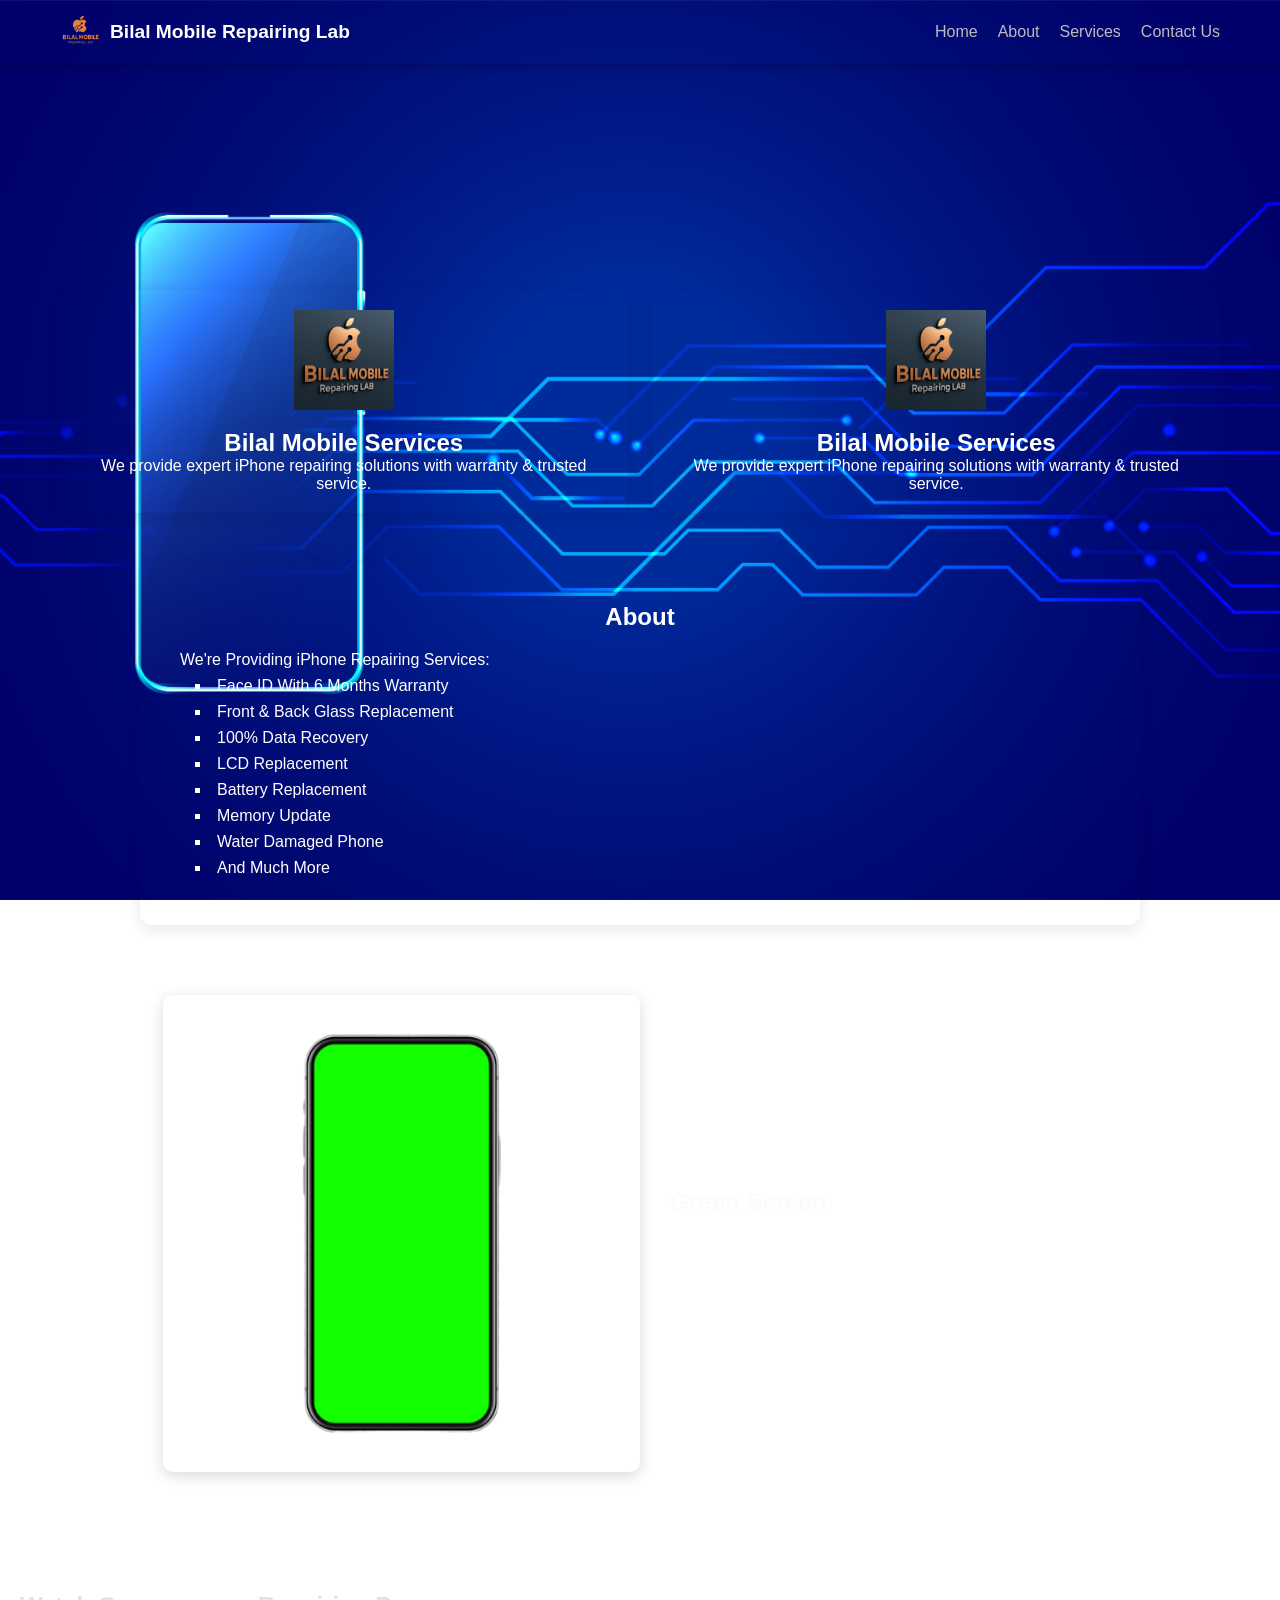
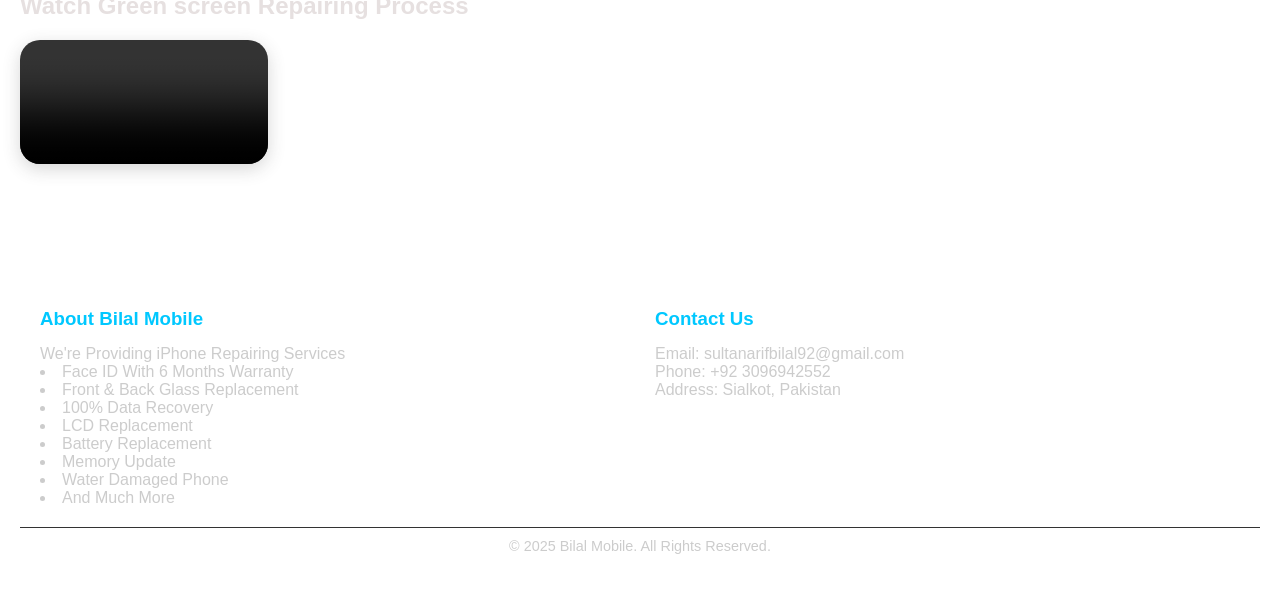
==== index.html @ b91131fd "Update index.html" ====
<!DOCTYPE html>
<html lang="en">
<head>
  <meta charset="UTF-8">
  <meta name="viewport" content="width=device-width, initial-scale=1.0">
  <title>Bilal Mobile Repiring Lab</title>
  <link rel="stylesheet" href="style.css"> 
  <style>
  </style>
</head>
<body>
<!-- Professional Header -->
<nav class="navbar">
  <div class="container">
    <div class="logo">
      <img src="image2.png" alt="Bilal Mobile">
      <span>Bilal Mobile Repairing Lab</span>
    </div>
    <ul class="nav-links">
      <li><a href="index.html">Home</a></li>
      <li><a href="#about">About</a></li>
      <li><a href="#services">Services</a></li>
      <li><a href="contact.html">Contact Us</a></li>
    </ul>
    <!-- Mobile Menu Button -->
    <div class="menu-toggle" id="menu-toggle">&#9776;</div>
  </div>
</nav>

<header class="reveal">
  <div class="header-container">
    <div class="logo">
      <h1></h1>
    </div>
  </div>
</header>
<!-- Box Section -->
<div class="image-box-container reveal">
  <div class="image-box">
    <img src="image1.png" alt="Bilal Mobile Box">
    <h2>Bilal Mobile Services</h2>
    <p>We provide expert iPhone repairing solutions with warranty & trusted service.</p>
  </div>

  <div class="image-box">
    <img src="image1.png" alt="Bilal Mobile Box">
    <h2>Bilal Mobile Services</h2>
    <p>We provide expert iPhone repairing solutions with warranty & trusted service.</p>
  </div>
</div>

<section class="About reveal">
  <div class="about-text">
    <h2>About</h2>
    <p>We're Providing iPhone Repairing Services:</p>
    <div class="about-ul">
        <li>Face ID With 6 Months Warranty</li>
        <li>Front & Back Glass Replacement</li>
        <li>100% Data Recovery</li>
        <li>LCD Replacement</li>
        <li>Battery Replacement</li>
        <li>Memory Update</li>
        <li>Water Damaged Phone</li>
        <li>And Much More</li>
      </ul>
    </div>
  </div>
</section>

<section class="Green reveal">
  <img src="image2.jpg" alt="green screen">
  <div class="green-text">
    <h2>Green Screen</h2>
    <p>
      Hardware Issues:
      Problems with the display itself, including the <br>
      screen's connection to the phone's logic board,<br>
      can lead to a green screen. <br>
    </p>
  </div>
</section>

<section class="video-section reveal">
  <div class="video-container">
    <h2>Watch Green screen Repairing Process</h2>
    <video controls>
      <source src="video.mp4" type="video/mp4">
    </video>
  </div>
</section>

<footer class="reveal">
  <div class="footer-container">
    <div class="footer-about">
      <h3>About Bilal Mobile</h3>
      <p>We're Providing iPhone Repairing Services</p>
      
        <li>Face ID With 6 Months Warranty</li>
        <li>Front & Back Glass Replacement</li>
        <li>100% Data Recovery</li>
        <li>LCD Replacement</li>
        <li>Battery Replacement</li>
        <li>Memory Update</li>
        <li>Water Damaged Phone</li>
        <li>And Much More</li>
      </ul>
    </div>
    <div class="footer-contact">
      <h3>Contact Us</h3>
      <p>Email: sultanarifbilal92@gmail.com</p>
      <p>Phone: +92 3096942552</p>
      <p>Address: Sialkot, Pakistan</p>
    </div>
  </div>
  <div class="footer-bottom">
    <p>&copy; 2025 Bilal Mobile. All Rights Reserved.</p>
  </div>
</footer>

<!-- 👇 Script -->
<script>
  // Scroll reveal animation
  window.addEventListener("scroll", function() {
    let reveals = document.querySelectorAll(".reveal");
    for (let i = 0; i < reveals.length; i++) {
      let windowHeight = window.innerHeight;
      let revealTop = reveals[i].getBoundingClientRect().top;
      let revealPoint = 100; // kitna scroll pe visible ho

      if (revealTop < windowHeight - revealPoint) {
        reveals[i].classList.add("active");
      } else {
        reveals[i].classList.remove("active");
      }
    }
  });
</script>
<script>
  // Mobile Menu Toggle
  const menuToggle = document.getElementById("menu-toggle");
  const navLinks = document.querySelector(".nav-links");

  menuToggle.addEventListener("click", () => {
    navLinks.classList.toggle("active");
  });
</script>
<script src="script.js"></script>

</body>
</html>
---- style.css ----
/* General Reset */
* {
  margin: 0;
  padding: 0;
  box-sizing: border-box;
  font-family: "Poppins", Arial, sans-serif;
}

body {
  margin: 0;
  padding: 0;
  font-family: "Poppins", sans-serif;
  background: url("backgroung1.jpg") no-repeat center center fixed;
  background-size: cover;
  color: #fff;
}


/* Navbar */
.navbar {
  position: fixed;
  top: 0;
  left: 0;
  width: 100%;
  background: transparent;
  color: #e8e8e8;
  z-index: 1000;
  padding: 12px 0;
  box-shadow: 0 2px 8px rgba(0,0,0,0.25);
}

.navbar .container {
  max-width: 1200px;
  margin: auto;
  padding: 0 20px;
  display: flex;
  justify-content: space-between;
  align-items: center;
}

.logo {
  display: flex;
  align-items: center;
  gap: 10px;
}

.logo img {
  height: 40px;
}

.logo span {
  font-weight: 600;
  font-size: 1.2rem;
  color: #ffffff;
}

/* Nav Links */
.nav-links {
  list-style: none;
  display: flex;
  gap: 20px;
  color: #c9cacb;
}

.nav-links a {
  text-decoration: none;
  color: #bebbbb;
  font-size: 1rem;
  font-weight: 500;
  transition: 0.3s;
}

.nav-links a:hover {
  color: #d5dcdd;
}

/* Mobile Menu */
.menu-toggle {
  display: none;
  font-size: 1.8rem;
  cursor: pointer;
}

@media(max-width: 768px) {
  .nav-links {
    display: none;
    flex-direction: column;
    background: #111;
    position: absolute;
    top: 60px;
    right: 20px;
    width: 200px;
    padding: 15px;
    border-radius: 8px;
  }

  .nav-links.active {
    display: flex;
  }

  .menu-toggle {
    display: block;
  }
}

/* Header Section */
header {
  margin-top: 70px;
  background: transparent;
  color: white;
  text-align: center;
  padding: 80px 20px;
}

header h1 {
  font-size: 2.4rem;
  font-weight: bold;
  margin-bottom: 10px;
}

header p {
  font-size: 1.1rem;
  opacity: 0.9;
}

/* Box Section */
.image-box-container {
  max-width: 1200px;
  margin: 50px auto;
  display: grid;
  grid-template-columns: repeat(auto-fit, minmax(280px, 1fr));
  gap: 25px;
  padding: 0 20px;
}

.image-box {
  background:transparent;
  border-radius: 12px;
  box-shadow: 0 4px 15px rgba(0,0,0,0.1);
  padding: 20px;
  text-align: center;
  transition: 0.3s ease;
}

.image-box img {
  width: 100px;
  margin-bottom: 15px;
}

.image-box:hover {
  transform: translateY(-6px);
  box-shadow: 0 6px 18px rgba(0,0,0,0.15);
}

/* About Section */
.About {
  max-width: 1000px;
  margin: 50px auto;
  padding: 40px;
  background:transparent;
  border-radius: 12px;
  box-shadow: 0 4px 15px rgba(0,0,0,0.1);
}

.About h2 {
  text-align: center;
  margin-bottom: 20px;
  color: #ffffff;
}

.About li {
  margin: 8px 0;
  padding-left: 15px;
  list-style: square;
  font-size: 1rem;
}

/* Green Screen Section */
.Green {
  display: flex;
  align-items: center;
  justify-content: center;
  max-width: 1100px;
  margin: 50px auto;
  gap: 30px;
  padding: 20px;
}

.Green img {
  max-width: 45%;
  border-radius: 10px;
  box-shadow: 0 4px 15px rgba(0,0,0,0.15);
}

.green-text h2 {
  margin-bottom: 10px;
  color: #fbfbfb;
}

/* Video Section */
.video-section {
  background: transparent;
  padding: 50px 20px;
  text-align: inherit;
}

.video-section h2 {
  margin-bottom: 20px;
  color: #e6e0e0;
}

.video-container video {
  width: 20%;
  max-width: 400px;
  border-radius: 20px;
  box-shadow: 0 5px 18px rgba(57, 56, 56, 0.2);
}

/* Footer */
footer {
  background: transparent;
  color: #ccc;
  padding: 40px 20px;
  margin-top: 50px;
}

.footer-container {
  max-width: 1200px;
  margin: auto;
  display: grid;
  grid-template-columns: repeat(auto-fit, minmax(250px, 1fr));
  gap: 30px;
}

.footer-about h3,
.footer-contact h3 {
  color: #00c8ff;
  margin-bottom: 15px;
}

.footer-bottom {
  text-align: center;
  margin-top: 20px;
  font-size: 0.9rem;
  border-top: 1px solid #333;
  padding-top: 10px;
}

/* Scroll Reveal */
.reveal {
  opacity: 0;
  transform: translateY(40px);
  transition: all 0.8s ease;
}

.reveal.active {
  opacity: 1;
  transform: translateY(0);
}
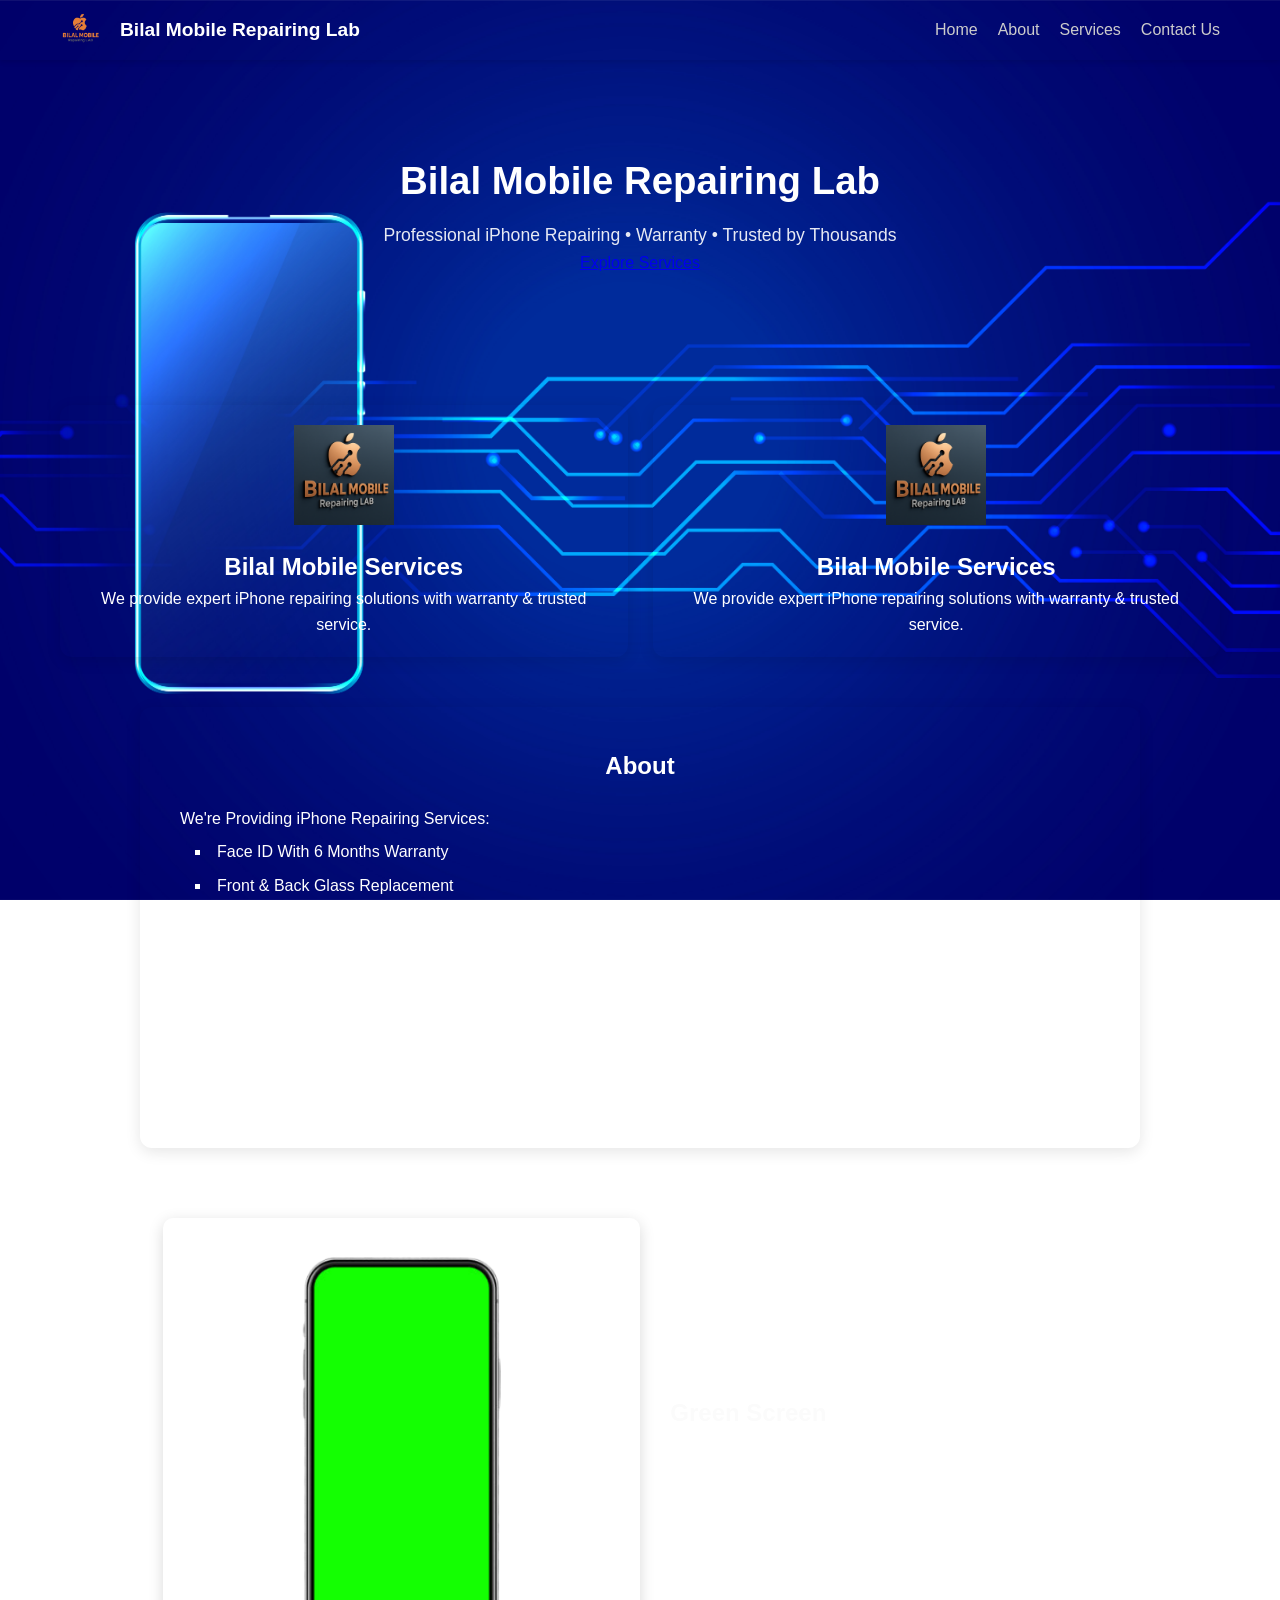
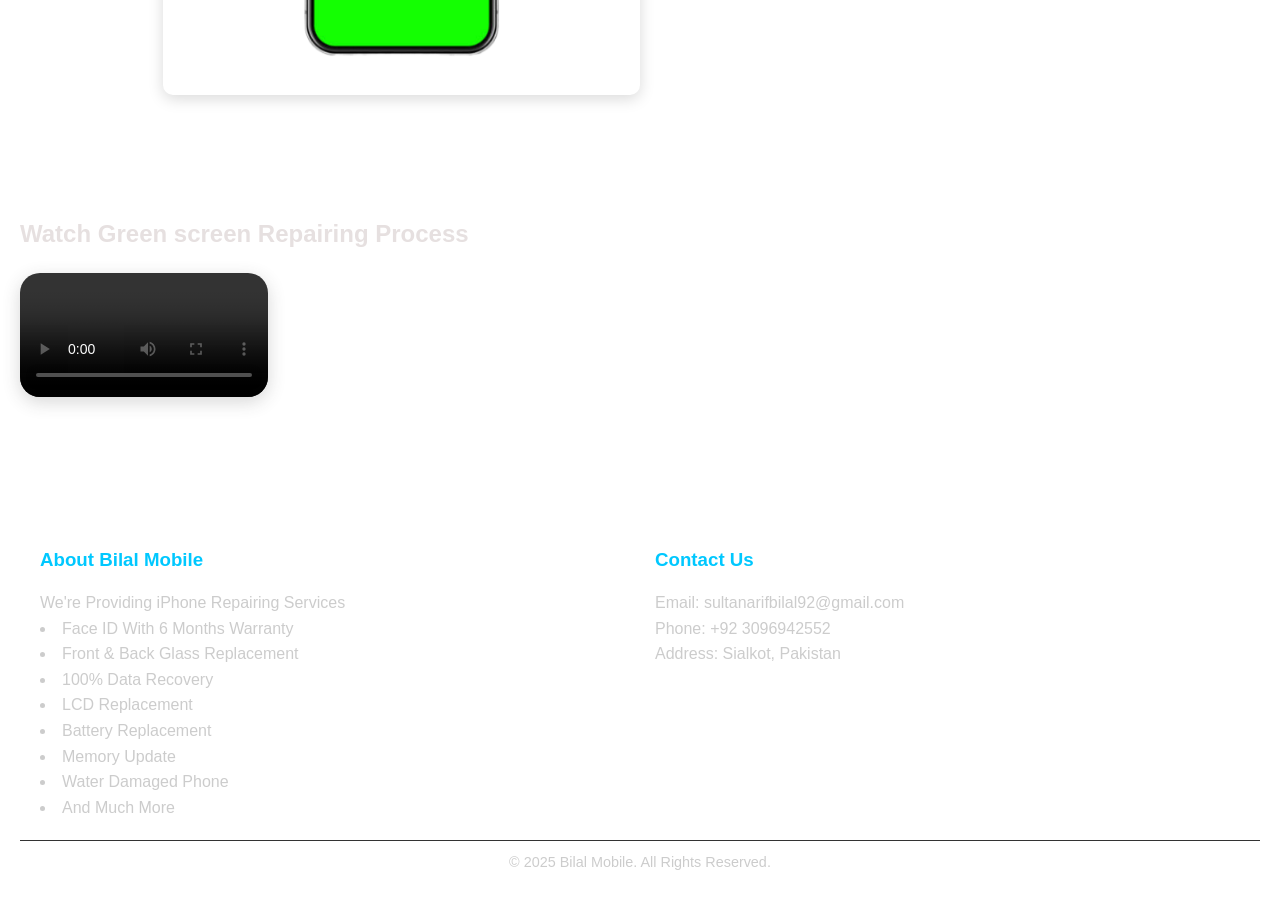
==== commit ad276d93: "Update index.html" ====
--- a/index.html
+++ b/index.html
@@ -4,6 +4,8 @@
   <meta charset="UTF-8">
   <meta name="viewport" content="width=device-width, initial-scale=1.0">
   <title>Bilal Mobile Repiring Lab</title>
+  <link rel="website icon" type="png"
+  href="image2.png">
   <link rel="stylesheet" href="style.css"> 
   <style>
   </style>
@@ -19,7 +21,7 @@
     <ul class="nav-links">
       <li><a href="index.html">Home</a></li>
       <li><a href="#about">About</a></li>
-      <li><a href="#services">Services</a></li>
+      <li><a href="services.html">Services</a></li>
       <li><a href="contact.html">Contact Us</a></li>
     </ul>
     <!-- Mobile Menu Button -->
@@ -27,13 +29,17 @@
   </div>
 </nav>
 
-<header class="reveal">
+<header class="hero-header">
+  <div class="overlay"></div>
   <div class="header-container">
-    <div class="logo">
-      <h1></h1>
-    </div>
+    <h1 class="glow-text">Bilal Mobile Repairing Lab</h1>
+    <p class="tagline">Professional iPhone Repairing • Warranty • Trusted by Thousands</p>
+    <a href="services.html" class="cta-btn">Explore Services</a>
   </div>
 </header>
+
+
+
 <!-- Box Section -->
 <div class="image-box-container reveal">
   <div class="image-box">
--- a/style.css
+++ b/style.css
@@ -256,4 +256,91 @@
 .reveal.active {
   opacity: 1;
   transform: translateY(0);
-}+}
+/* Reset */
+* {
+  margin: 0;
+  padding: 0;
+  box-sizing: border-box;
+}
+
+body {
+  font-family: Arial, sans-serif;
+  line-height: 1.6;
+}
+
+/* Navbar */
+.navbar {
+  width: 100%;
+  background: transparent;
+  padding: 10px 20px;
+  box-shadow: 0 2px 5px rgba(0,0,0,0.1);
+  position: fixed;
+  top: 0;
+  left: 0;
+  z-index: 1000;
+}
+
+.navbar .container {
+  display: flex;
+  justify-content: space-between;
+  align-items: center;
+}
+
+.logo {
+  display: flex;
+  align-items: center;
+}
+
+.logo img {
+  width: 40px;
+  margin-right: 10px;
+}
+
+.nav-links {
+  display: flex;
+  gap: 20px;
+  list-style: none;
+}
+
+.nav-links li a {
+  text-decoration: none;
+  color: #ccc;
+  font-weight: 500;
+  transition: color 0.3s;
+}
+
+.nav-links li a:hover {
+  color: #007bff;
+}
+
+/* Mobile Toggle Button */
+.menu-toggle {
+  display: none;
+  font-size: 26px;
+  cursor: pointer;
+}
+
+/* ===== Responsive Design ===== */
+@media (max-width: 768px) {
+  .nav-links {
+    display: none;
+    flex-direction: column;
+    background: #fff;
+    position: absolute;
+    top: 60px;
+    right: 20px;
+    width: 220px;
+    padding: 15px;
+    border-radius: 8px;
+    box-shadow: 0 5px 15px rgba(0,0,0,0.1);
+  }
+
+  .nav-links.active {
+    display: flex;
+  }
+
+  .menu-toggle {
+    display: block;
+  }
+}
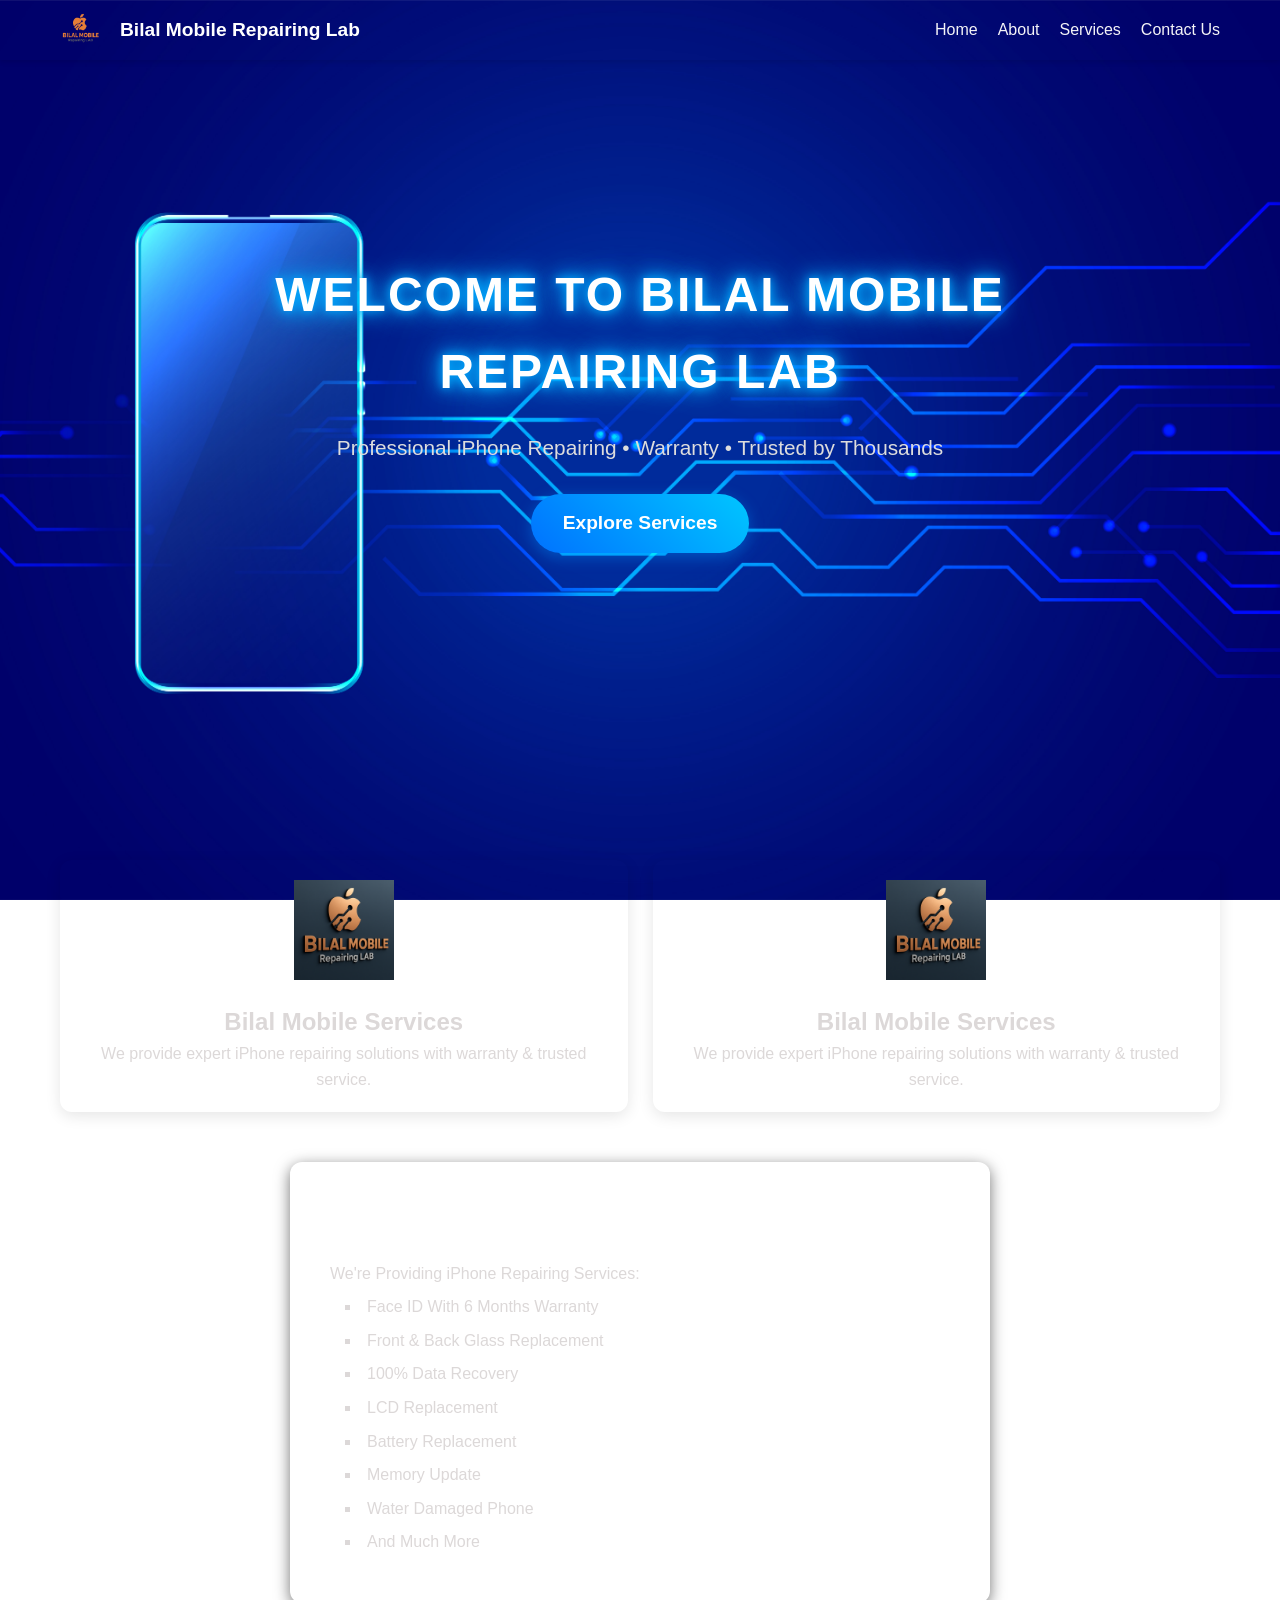
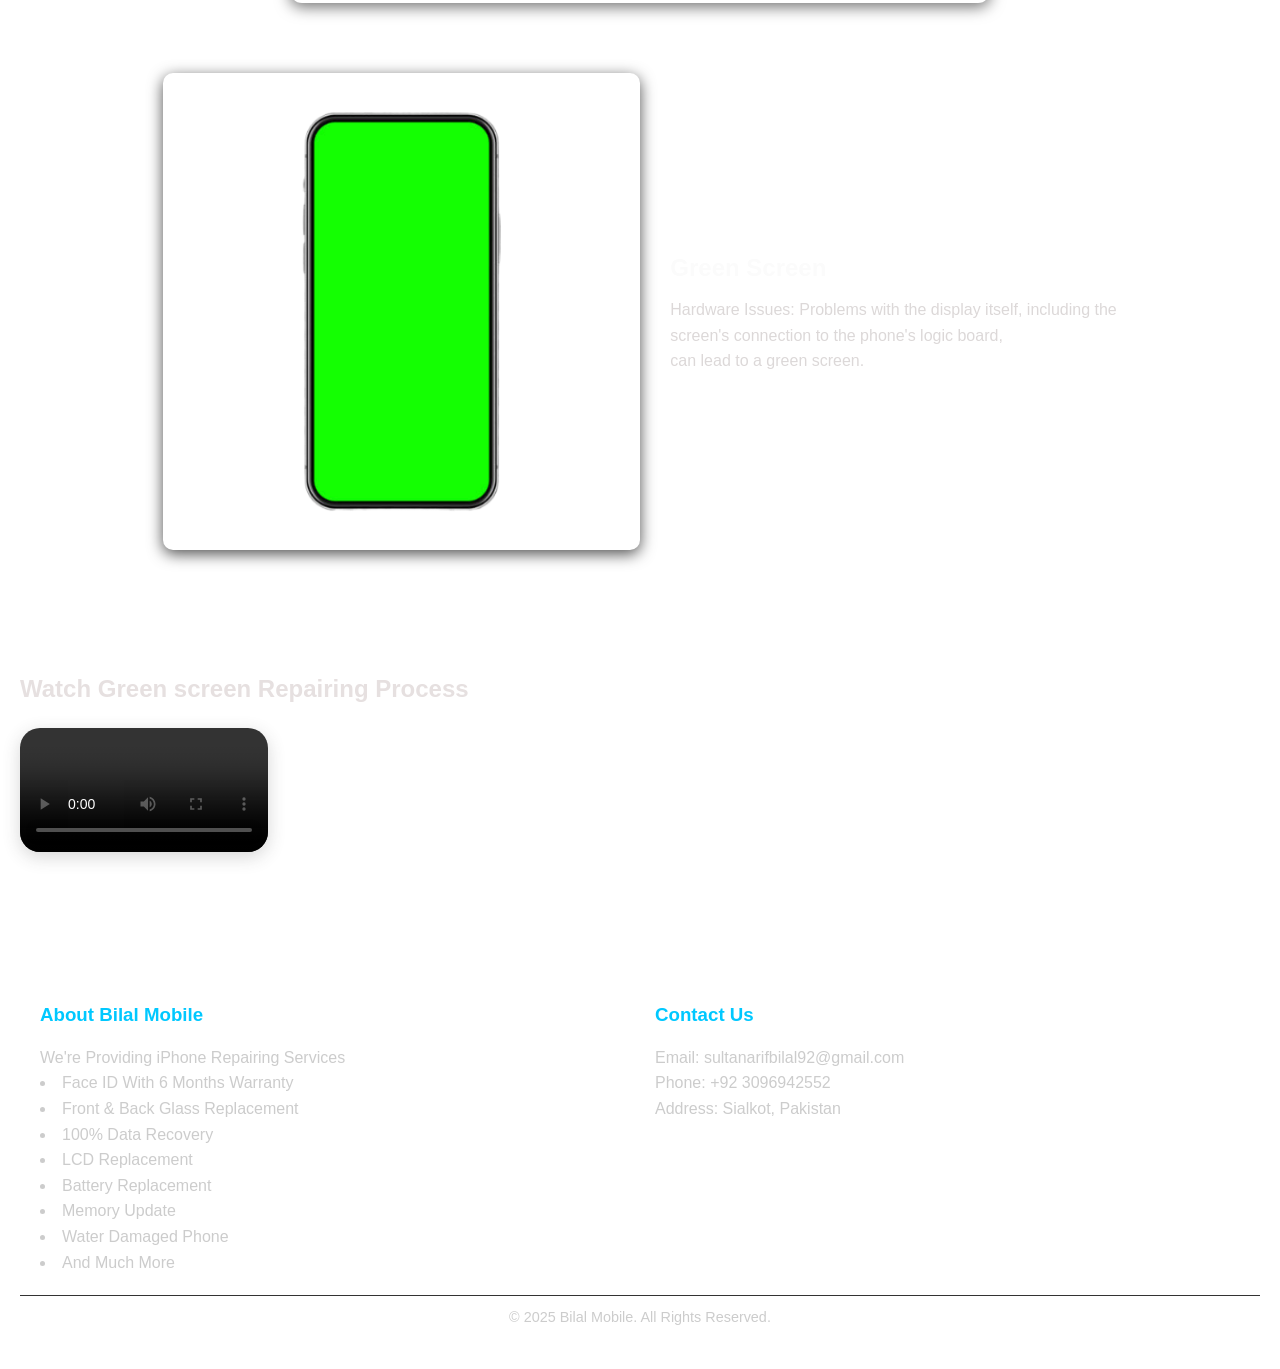
==== commit fa8d000a: "Update index.html" ====
--- a/index.html
+++ b/index.html
@@ -32,7 +32,7 @@
 <header class="hero-header">
   <div class="overlay"></div>
   <div class="header-container">
-    <h1 class="glow-text">Bilal Mobile Repairing Lab</h1>
+    <h1 class="glow-text">WELCOME TO Bilal Mobile Repairing Lab</h1>
     <p class="tagline">Professional iPhone Repairing • Warranty • Trusted by Thousands</p>
     <a href="services.html" class="cta-btn">Explore Services</a>
   </div>
--- a/style.css
+++ b/style.css
@@ -12,7 +12,7 @@
   font-family: "Poppins", sans-serif;
   background: url("backgroung1.jpg") no-repeat center center fixed;
   background-size: cover;
-  color: #fff;
+  color: #dcd8d8;
 }
 
 
@@ -26,7 +26,7 @@
   color: #e8e8e8;
   z-index: 1000;
   padding: 12px 0;
-  box-shadow: 0 2px 8px rgba(0,0,0,0.25);
+  box-shadow: 0 2px 8px rgba(255, 252, 252, 0.25);
 }
 
 .navbar .container {
@@ -85,7 +85,7 @@
   .nav-links {
     display: none;
     flex-direction: column;
-    background: #111;
+    background: #7b7575;
     position: absolute;
     top: 60px;
     right: 20px;
@@ -104,25 +104,67 @@
 }
 
 /* Header Section */
-header {
-  margin-top: 70px;
-  background: transparent;
-  color: white;
+.hero-header {
+  position: relative;
+  height: 90vh;
+  display: flex;
+  align-items: center;
+  justify-content: center;
   text-align: center;
-  padding: 80px 20px;
-}
-
-header h1 {
-  font-size: 2.4rem;
+  background: url('') no-repeat center center/cover; /* 👈 apni background image dal do */
+  color: #ffffff7b;
+  overflow: hidden;
+}
+.hero-header .overlay {
+  position: absolute;
+  top: 0; left: 0;
+  width: 100%; height: 100%;
+  background: rgba(0, 0, 0, 0); /* dark overlay for readability */
+}
+.hero-header .header-container {
+  position: relative;
+  z-index: 2;
+  max-width: 800px;
+  padding: 20px;
+}
+.hero-header h1 {
+  font-size: 3rem;
+  margin-bottom: 20px;
+  font-weight: 700;
+  text-transform: uppercase;
+  letter-spacing: 2px;
+}
+.glow-text {
+  color: #fff;
+  text-shadow: 0 0 10px #00aaff, 0 0 20px #00aaff, 0 0 30px #00aaff;
+  animation: glow 2s infinite alternate;
+}
+@keyframes glow {
+  from { text-shadow: 0 0 10px #00aaff, 0 0 20px #00aaff; }
+  to { text-shadow: 0 0 20px #00ccff, 0 0 40px #00ccff; }
+}
+.hero-header .tagline {
+  font-size: 1.3rem;
+  margin-bottom: 30px;
+  color: #ddd;
+}
+.cta-btn {
+  display: inline-block;
+  padding: 14px 32px;
+  background: linear-gradient(45deg, #0072ff, #00c6ff);
+  color: #fff;
+  font-size: 1.2rem;
   font-weight: bold;
-  margin-bottom: 10px;
-}
-
-header p {
-  font-size: 1.1rem;
-  opacity: 0.9;
-}
-
+  border-radius: 50px;
+  text-decoration: none;
+  transition: all 0.3s ease;
+  box-shadow: 0 4px 15px rgba(0, 150, 255, 0.4);
+}
+.cta-btn:hover {
+  transform: scale(1.1);
+  background: linear-gradient(45deg, #00c6ff, #0072ff);
+  box-shadow: 0 6px 20px rgba(0, 150, 255, 0.6);
+}
 /* Box Section */
 .image-box-container {
   max-width: 1200px;
@@ -154,12 +196,12 @@
 
 /* About Section */
 .About {
-  max-width: 1000px;
+  max-width: 700px;
   margin: 50px auto;
   padding: 40px;
   background:transparent;
   border-radius: 12px;
-  box-shadow: 0 4px 15px rgba(0,0,0,0.1);
+  box-shadow: 0 4px 15px rgba(0, 0, 0, 0.548);
 }
 
 .About h2 {
@@ -189,7 +231,7 @@
 .Green img {
   max-width: 45%;
   border-radius: 10px;
-  box-shadow: 0 4px 15px rgba(0,0,0,0.15);
+  box-shadow: 0 4px 15px rgba(0, 0, 0, 0.693);
 }
 
 .green-text h2 {
@@ -305,7 +347,7 @@
 
 .nav-links li a {
   text-decoration: none;
-  color: #ccc;
+  color: rgba(251, 251, 251, 0.972);
   font-weight: 500;
   transition: color 0.3s;
 }
@@ -344,3 +386,5 @@
     display: block;
   }
 }
+/* Services Section */
+
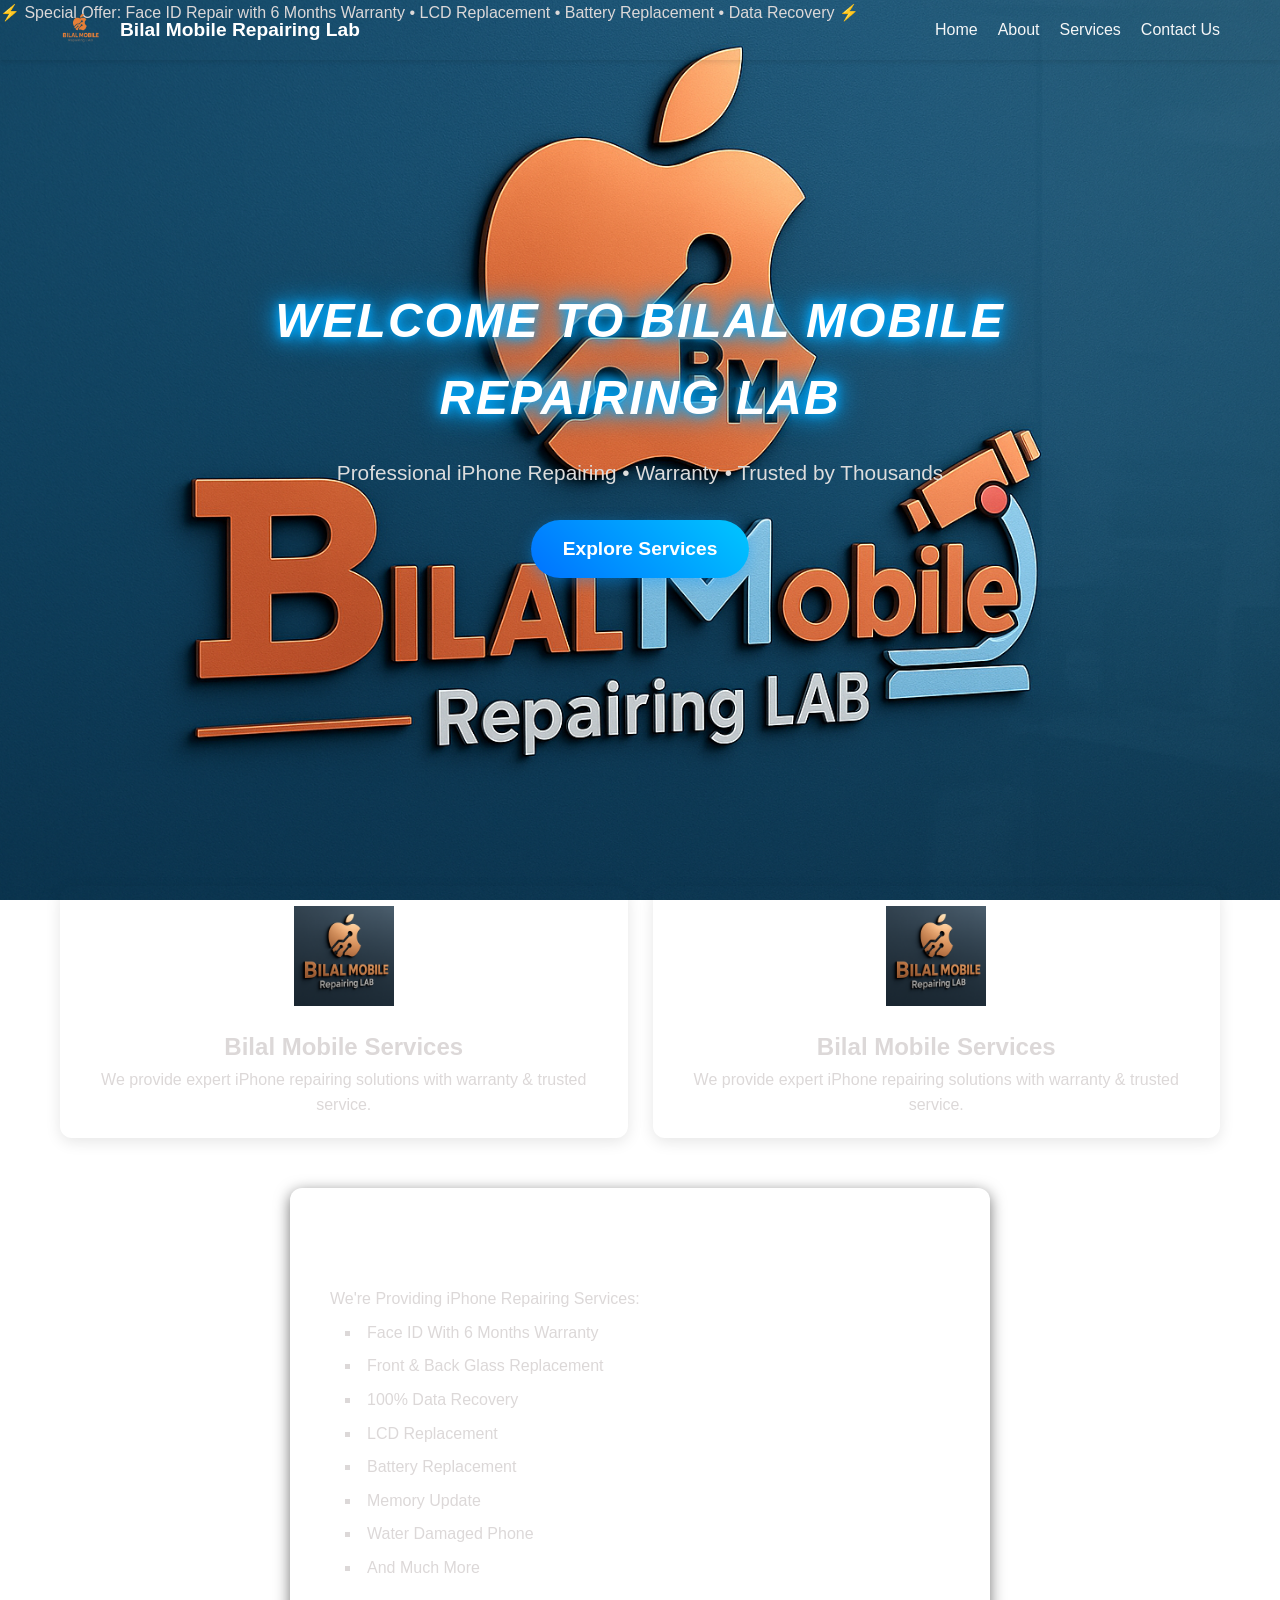
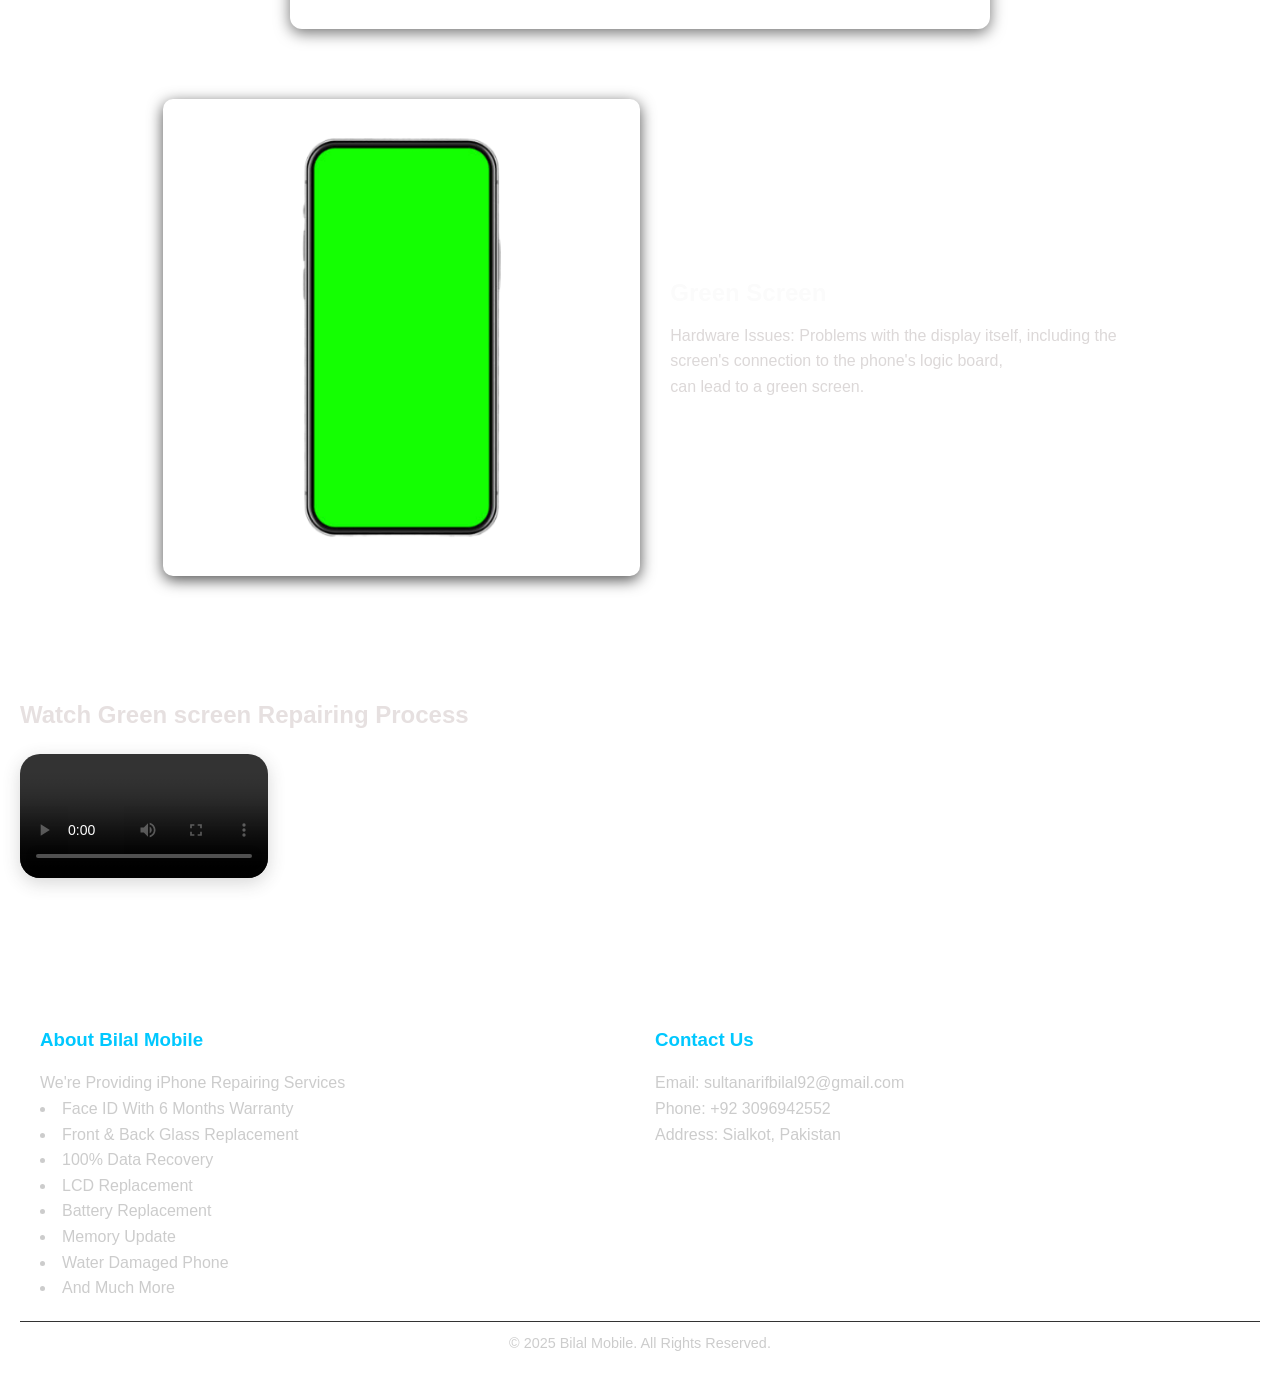
==== commit 3f4fd766: "Update index.html" ====
--- a/index.html
+++ b/index.html
@@ -28,6 +28,9 @@
     <div class="menu-toggle" id="menu-toggle">&#9776;</div>
   </div>
 </nav>
+  <div class="sliding-text">
+  <span>⚡ Special Offer: Face ID Repair with 6 Months Warranty • LCD Replacement • Battery Replacement • Data Recovery ⚡</span>
+</div>
 
 <header class="hero-header">
   <div class="overlay"></div>
--- a/style.css
+++ b/style.css
@@ -129,6 +129,7 @@
 }
 .hero-header h1 {
   font-size: 3rem;
+  font-style: italic;
   margin-bottom: 20px;
   font-weight: 700;
   text-transform: uppercase;
@@ -387,4 +388,3 @@
   }
 }
 /* Services Section */
-
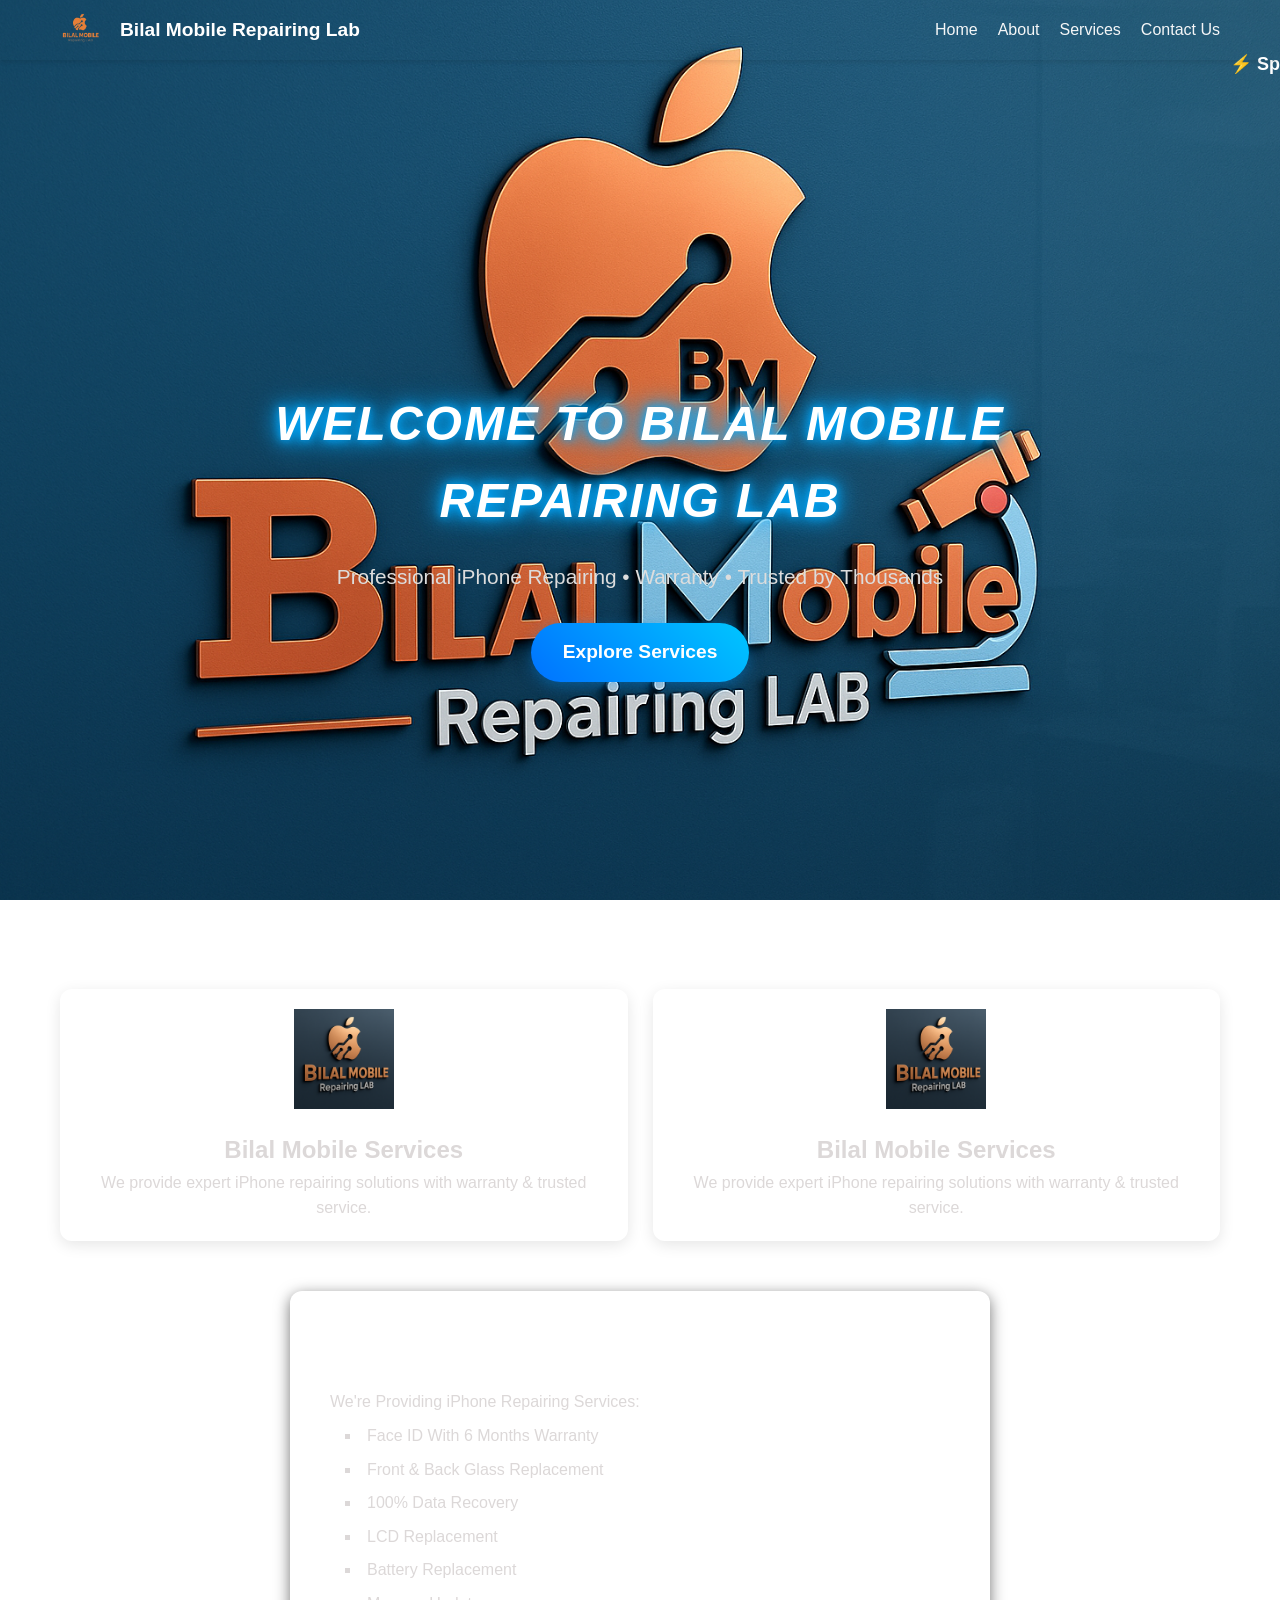
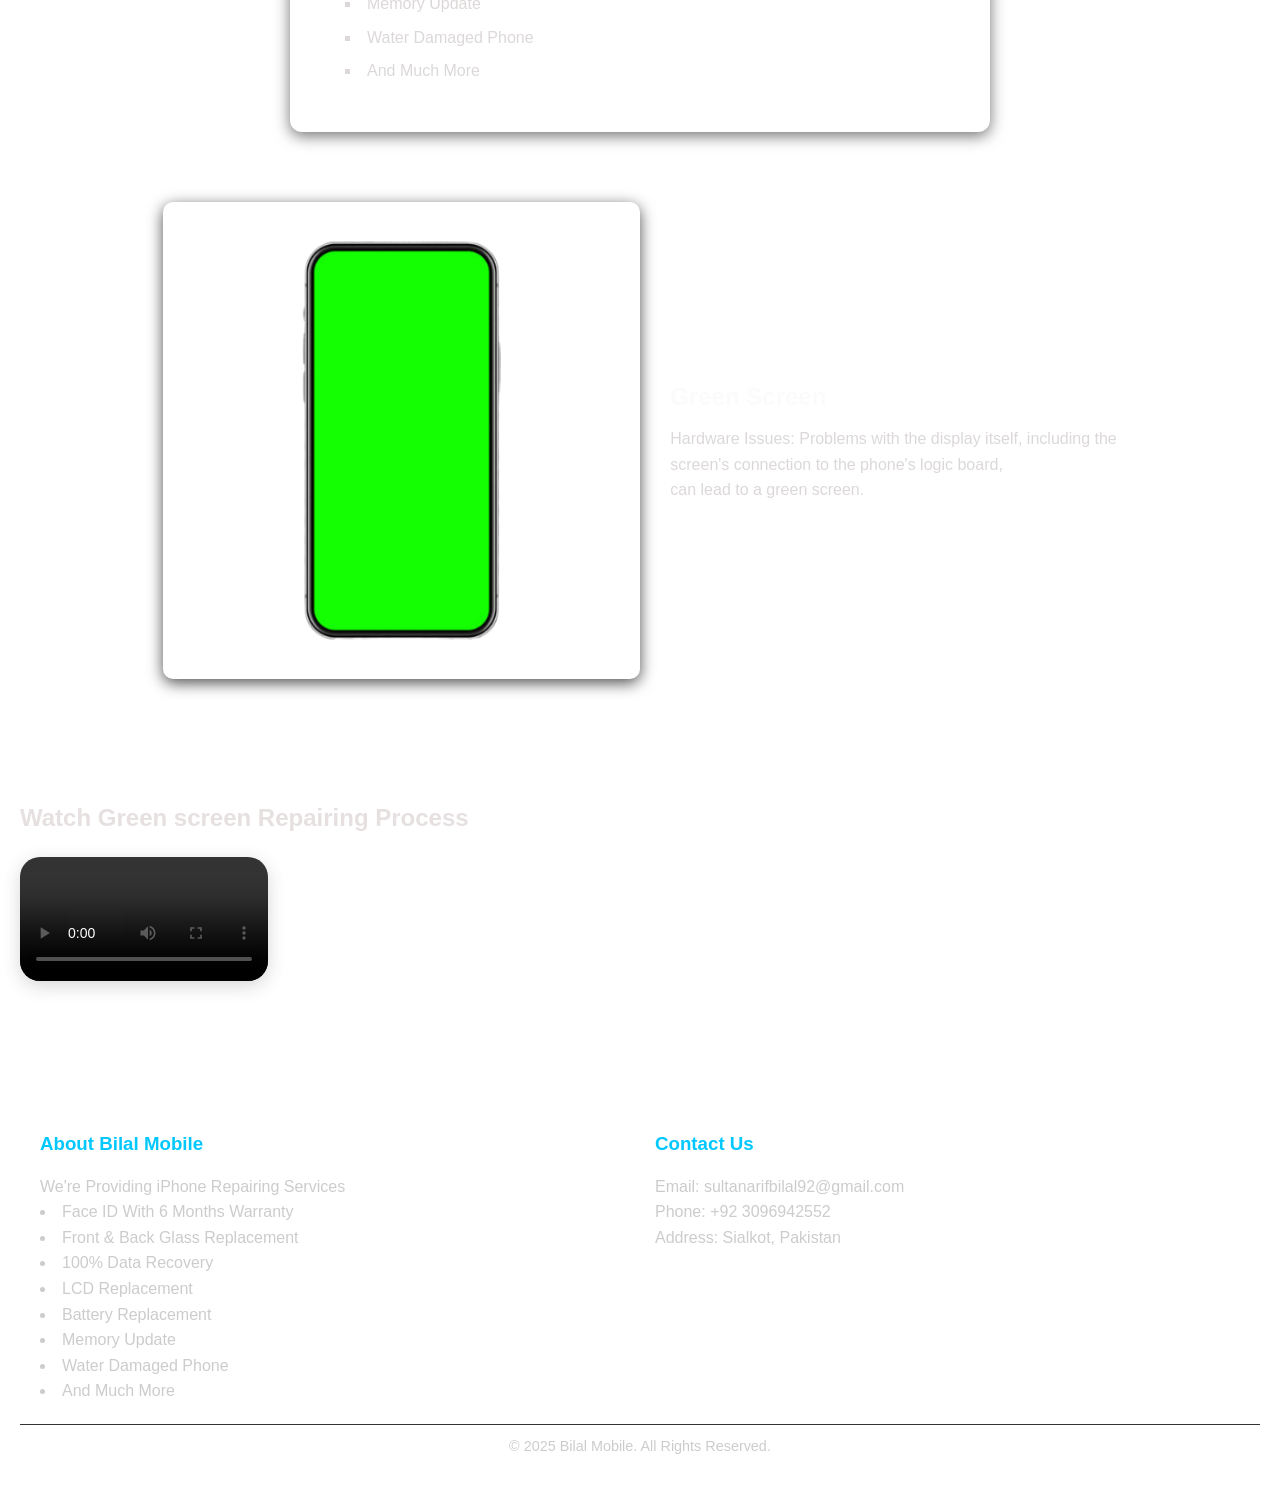
==== commit 1feaffdd: "Update index.html" ====
--- a/index.html
+++ b/index.html
@@ -31,7 +31,6 @@
   <div class="sliding-text">
   <span>⚡ Special Offer: Face ID Repair with 6 Months Warranty • LCD Replacement • Battery Replacement • Data Recovery ⚡</span>
 </div>
-
 <header class="hero-header">
   <div class="overlay"></div>
   <div class="header-container">
--- a/style.css
+++ b/style.css
@@ -387,4 +387,24 @@
     display: block;
   }
 }
-/* Services Section */
+.sliding-text {
+  width: 100%;              /* full width */
+  background: transparent;         /* black background */
+  color: #fff;              /* white text */
+  overflow: hidden;         /* extra text hidden */
+  white-space: nowrap;      /* text ek line me */
+  padding: 50px ;          /* uper niche spacing */
+  font-size: 18px;          /* text size */
+  font-weight: bold;
+}
+
+.sliding-text span {
+  display: inline-block;
+  padding-left: 100%;       /* start me right side se aaye */
+  animation: slide 12s linear infinite; /* animation */
+}
+
+@keyframes slide {
+  0%   { transform: translateX(0); }     /* start position */
+  100% { transform: translateX(-100%); } /* left ki taraf chale */
+}
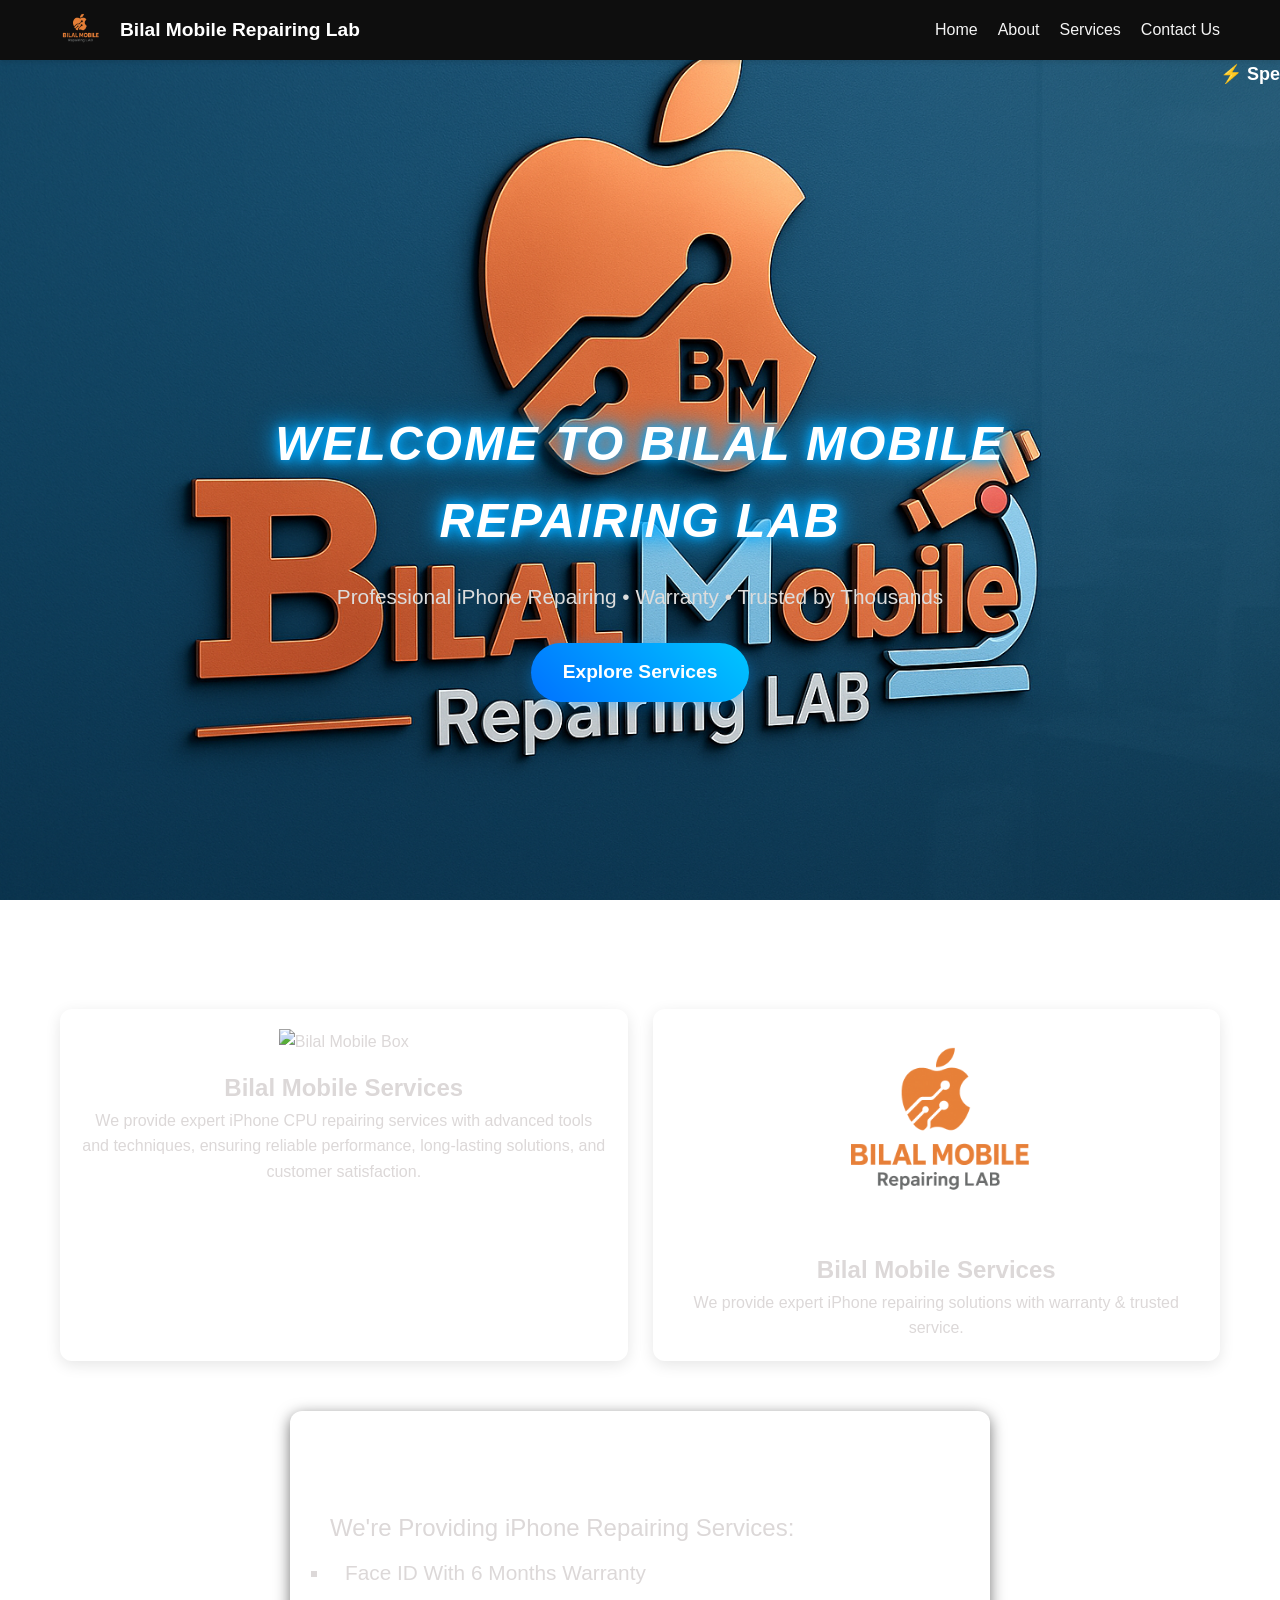
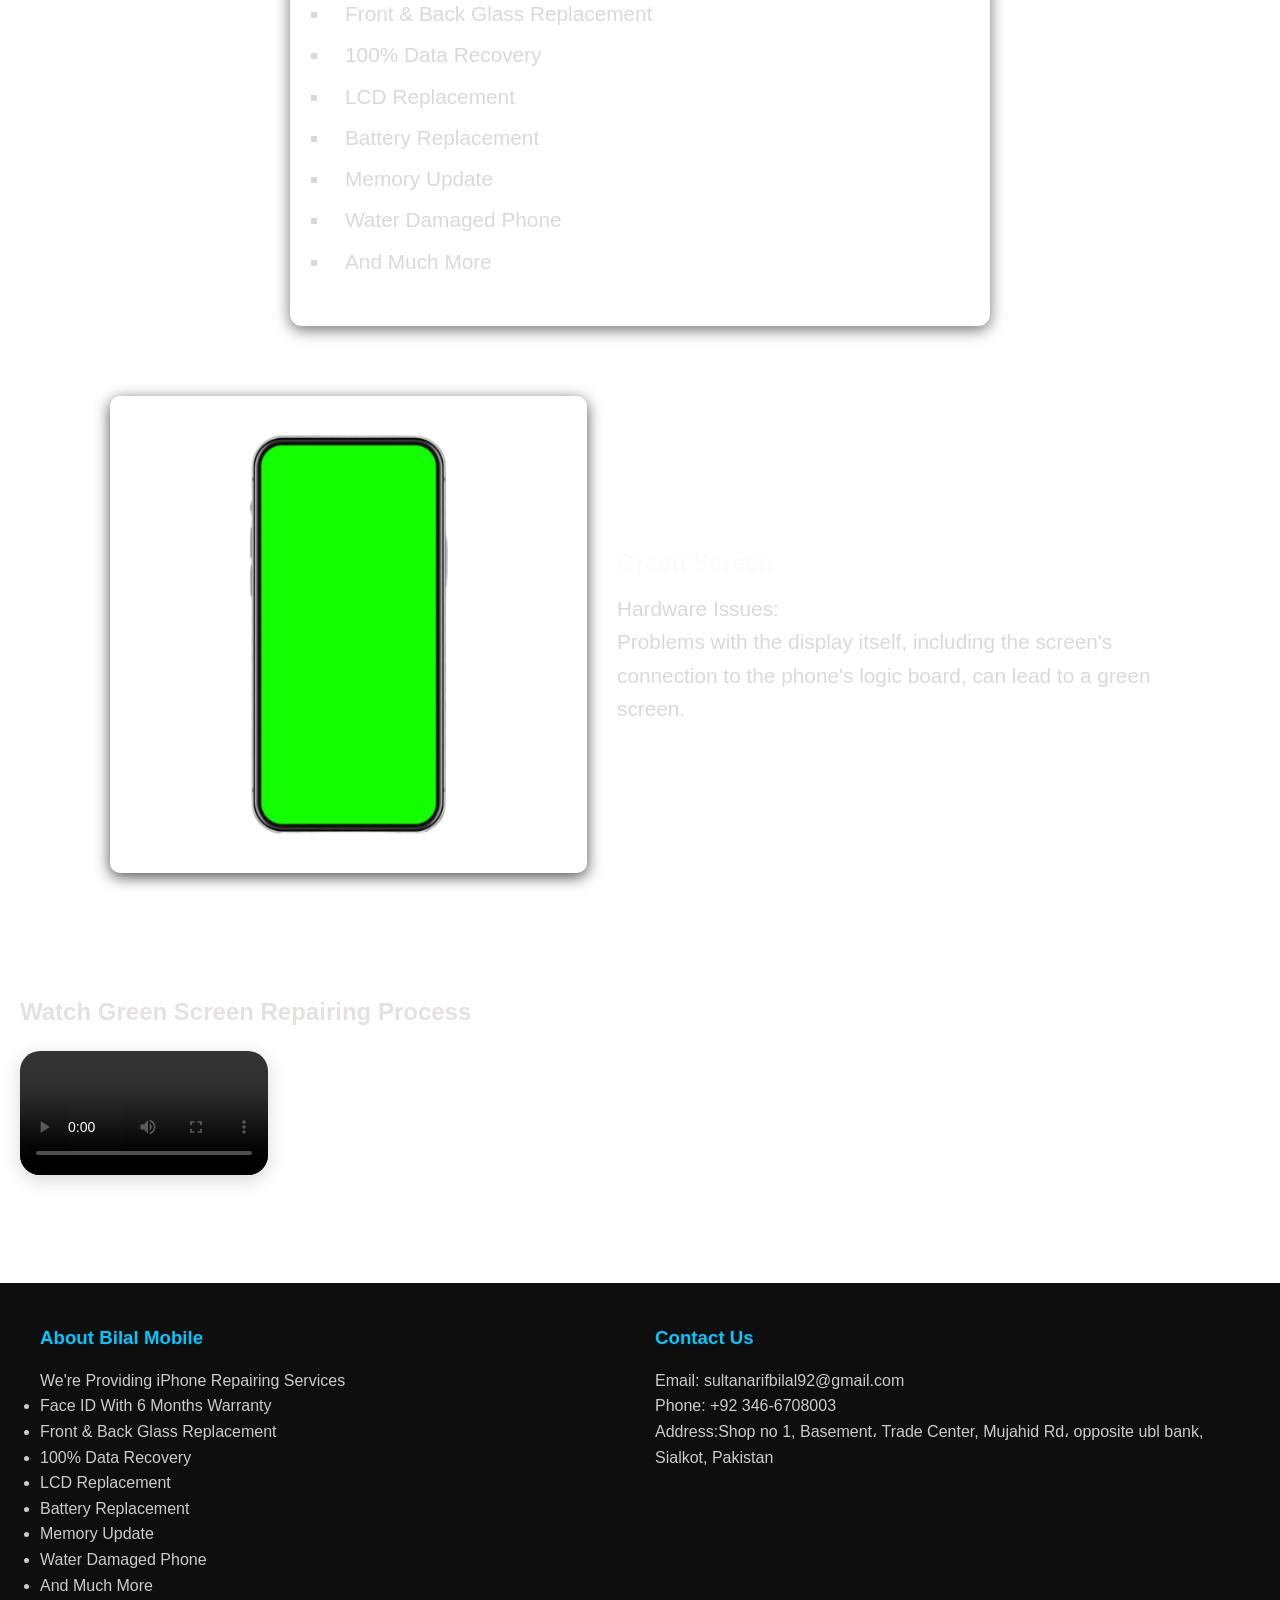
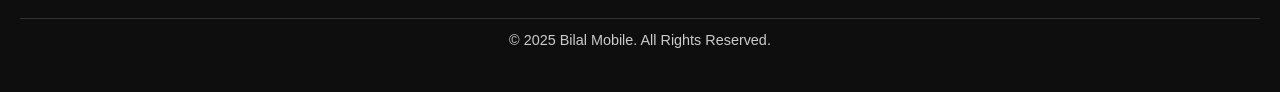
==== commit b965cbad: "Update index.html" ====
--- a/index.html
+++ b/index.html
@@ -3,15 +3,12 @@
 <head>
   <meta charset="UTF-8">
   <meta name="viewport" content="width=device-width, initial-scale=1.0">
-  <title>Bilal Mobile Repiring Lab</title>
-  <link rel="website icon" type="png"
-  href="image2.png">
-  <link rel="stylesheet" href="style.css"> 
-  <style>
-  </style>
+  <title>Bilal Mobile Repairing Lab</title>
+  <link rel="icon" type="image/png" href="image2.png">
+  <link rel="stylesheet" href="style.css">
 </head>
 <body>
-<!-- Professional Header -->
+<!-- Navbar -->
 <nav class="navbar">
   <div class="container">
     <div class="logo">
@@ -19,7 +16,7 @@
       <span>Bilal Mobile Repairing Lab</span>
     </div>
     <ul class="nav-links">
-      <li><a href="index.html">Home</a></li>
+      <li><a href="index.html" class="active">Home</a></li>
       <li><a href="#about">About</a></li>
       <li><a href="services.html">Services</a></li>
       <li><a href="contact.html">Contact Us</a></li>
@@ -28,9 +25,14 @@
     <div class="menu-toggle" id="menu-toggle">&#9776;</div>
   </div>
 </nav>
-  <div class="sliding-text">
+<!-- Sliding Text Section (Hero ke neeche) -->
+<div class="sliding-text">
   <span>⚡ Special Offer: Face ID Repair with 6 Months Warranty • LCD Replacement • Battery Replacement • Data Recovery ⚡</span>
 </div>
+
+
+
+<!-- Hero Section -->
 <header class="hero-header">
   <div class="overlay"></div>
   <div class="header-container">
@@ -40,69 +42,70 @@
   </div>
 </header>
 
-
-
 <!-- Box Section -->
 <div class="image-box-container reveal">
   <div class="image-box">
-    <img src="image1.png" alt="Bilal Mobile Box">
+    <img src="image22.png" alt="Bilal Mobile Box">
     <h2>Bilal Mobile Services</h2>
-    <p>We provide expert iPhone repairing solutions with warranty & trusted service.</p>
+    <p>We provide expert iPhone CPU repairing services with advanced tools and techniques, ensuring reliable performance, long-lasting solutions, and customer satisfaction.</p>
   </div>
 
   <div class="image-box">
-    <img src="image1.png" alt="Bilal Mobile Box">
+    <img src="image2.png" alt="Bilal Mobile Box">
     <h2>Bilal Mobile Services</h2>
     <p>We provide expert iPhone repairing solutions with warranty & trusted service.</p>
   </div>
 </div>
 
-<section class="About reveal">
+<!-- About Section -->
+<section id="about" class="About reveal">
   <div class="about-text">
     <h2>About</h2>
     <p>We're Providing iPhone Repairing Services:</p>
-    <div class="about-ul">
-        <li>Face ID With 6 Months Warranty</li>
-        <li>Front & Back Glass Replacement</li>
-        <li>100% Data Recovery</li>
-        <li>LCD Replacement</li>
-        <li>Battery Replacement</li>
-        <li>Memory Update</li>
-        <li>Water Damaged Phone</li>
-        <li>And Much More</li>
-      </ul>
-    </div>
+    <ul class="about-ul">
+      <li>Face ID With 6 Months Warranty</li>
+      <li>Front & Back Glass Replacement</li>
+      <li>100% Data Recovery</li>
+      <li>LCD Replacement</li>
+      <li>Battery Replacement</li>
+      <li>Memory Update</li>
+      <li>Water Damaged Phone</li>
+      <li>And Much More</li>
+    </ul>
   </div>
 </section>
 
+<!-- Green Screen Section -->
 <section class="Green reveal">
   <img src="image2.jpg" alt="green screen">
   <div class="green-text">
     <h2>Green Screen</h2>
     <p>
-      Hardware Issues:
-      Problems with the display itself, including the <br>
-      screen's connection to the phone's logic board,<br>
-      can lead to a green screen. <br>
+      Hardware Issues:<br>
+      Problems with the display itself, including the screen's connection 
+      to the phone's logic board, can lead to a green screen.
     </p>
   </div>
 </section>
 
+<!-- Video Section -->
 <section class="video-section reveal">
   <div class="video-container">
-    <h2>Watch Green screen Repairing Process</h2>
+    <h2>Watch Green Screen Repairing Process</h2>
     <video controls>
       <source src="video.mp4" type="video/mp4">
+      Your browser does not support the video tag.
     </video>
   </div>
 </section>
 
+<!-- Footer -->
 <footer class="reveal">
   <div class="footer-container">
     <div class="footer-about">
       <h3>About Bilal Mobile</h3>
       <p>We're Providing iPhone Repairing Services</p>
-      
+      <ul>
         <li>Face ID With 6 Months Warranty</li>
         <li>Front & Back Glass Replacement</li>
         <li>100% Data Recovery</li>
@@ -116,8 +119,8 @@
     <div class="footer-contact">
       <h3>Contact Us</h3>
       <p>Email: sultanarifbilal92@gmail.com</p>
-      <p>Phone: +92 3096942552</p>
-      <p>Address: Sialkot, Pakistan</p>
+      <p>Phone: +92 346-6708003</p>
+      <p>Address:Shop no 1, Basement، Trade Center, Mujahid Rd، opposite ubl bank, Sialkot, Pakistan</p>
     </div>
   </div>
   <div class="footer-bottom">
@@ -125,7 +128,7 @@
   </div>
 </footer>
 
-<!-- 👇 Script -->
+<!-- Scripts -->
 <script>
   // Scroll reveal animation
   window.addEventListener("scroll", function() {
@@ -133,7 +136,7 @@
     for (let i = 0; i < reveals.length; i++) {
       let windowHeight = window.innerHeight;
       let revealTop = reveals[i].getBoundingClientRect().top;
-      let revealPoint = 100; // kitna scroll pe visible ho
+      let revealPoint = 100;
 
       if (revealTop < windowHeight - revealPoint) {
         reveals[i].classList.add("active");
@@ -142,8 +145,7 @@
       }
     }
   });
-</script>
-<script>
+
   // Mobile Menu Toggle
   const menuToggle = document.getElementById("menu-toggle");
   const navLinks = document.querySelector(".nav-links");
@@ -153,6 +155,5 @@
   });
 </script>
 <script src="script.js"></script>
-
 </body>
 </html>
--- a/style.css
+++ b/style.css
@@ -23,7 +23,7 @@
   left: 0;
   width: 100%;
   background: transparent;
-  color: #e8e8e8;
+  color: #131212;
   z-index: 1000;
   padding: 12px 0;
   box-shadow: 0 2px 8px rgba(255, 252, 252, 0.25);
@@ -174,6 +174,7 @@
   grid-template-columns: repeat(auto-fit, minmax(280px, 1fr));
   gap: 25px;
   padding: 0 20px;
+  font-size: medium;
 }
 
 .image-box {
@@ -186,8 +187,11 @@
 }
 
 .image-box img {
-  width: 100px;
+  width: 200px;
   margin-bottom: 15px;
+}
+.image-box p{
+  font-size: 1rem;
 }
 
 .image-box:hover {
@@ -204,6 +208,9 @@
   border-radius: 12px;
   box-shadow: 0 4px 15px rgba(0, 0, 0, 0.548);
 }
+.About p{
+  font-size: 1.5rem;
+}
 
 .About h2 {
   text-align: center;
@@ -215,7 +222,7 @@
   margin: 8px 0;
   padding-left: 15px;
   list-style: square;
-  font-size: 1rem;
+  font-size: 1.3rem;
 }
 
 /* Green Screen Section */
@@ -240,6 +247,10 @@
   color: #fbfbfb;
 }
 
+.green-text p{
+  font-size: 1.3rem;
+}
+
 /* Video Section */
 .video-section {
   background: transparent;
@@ -261,7 +272,7 @@
 
 /* Footer */
 footer {
-  background: transparent;
+  background:#0e0e0e;
   color: #ccc;
   padding: 40px 20px;
   margin-top: 50px;
@@ -315,7 +326,7 @@
 /* Navbar */
 .navbar {
   width: 100%;
-  background: transparent;
+  background:#0e0e0e;
   padding: 10px 20px;
   box-shadow: 0 2px 5px rgba(0,0,0,0.1);
   position: fixed;
@@ -369,7 +380,7 @@
   .nav-links {
     display: none;
     flex-direction: column;
-    background: #fff;
+    background: #0e0e0e;
     position: absolute;
     top: 60px;
     right: 20px;
@@ -387,13 +398,15 @@
     display: block;
   }
 }
+/* Services Section */
+/* Sliding Text Style */
 .sliding-text {
   width: 100%;              /* full width */
   background: transparent;         /* black background */
   color: #fff;              /* white text */
   overflow: hidden;         /* extra text hidden */
   white-space: nowrap;      /* text ek line me */
-  padding: 50px ;          /* uper niche spacing */
+  padding: 60px ;          /* uper niche spacing */
   font-size: 18px;          /* text size */
   font-weight: bold;
 }
@@ -408,3 +421,21 @@
   0%   { transform: translateX(0); }     /* start position */
   100% { transform: translateX(-100%); } /* left ki taraf chale */
 }
+
+@media (max-width: 768px) {
+  .hero-header {
+    background-position: center; 
+    background-size: cover;   /* mobile pe zoom cut hone ka issue solve */
+    height: 100vh;
+    padding: 0 15px;
+  }
+
+  .hero-header h1 {
+    font-size: 24px;   /* mobile text chhota */
+    line-height: 1.3;
+  }
+
+  .hero-header p {
+    font-size: 14px;
+  }
+}
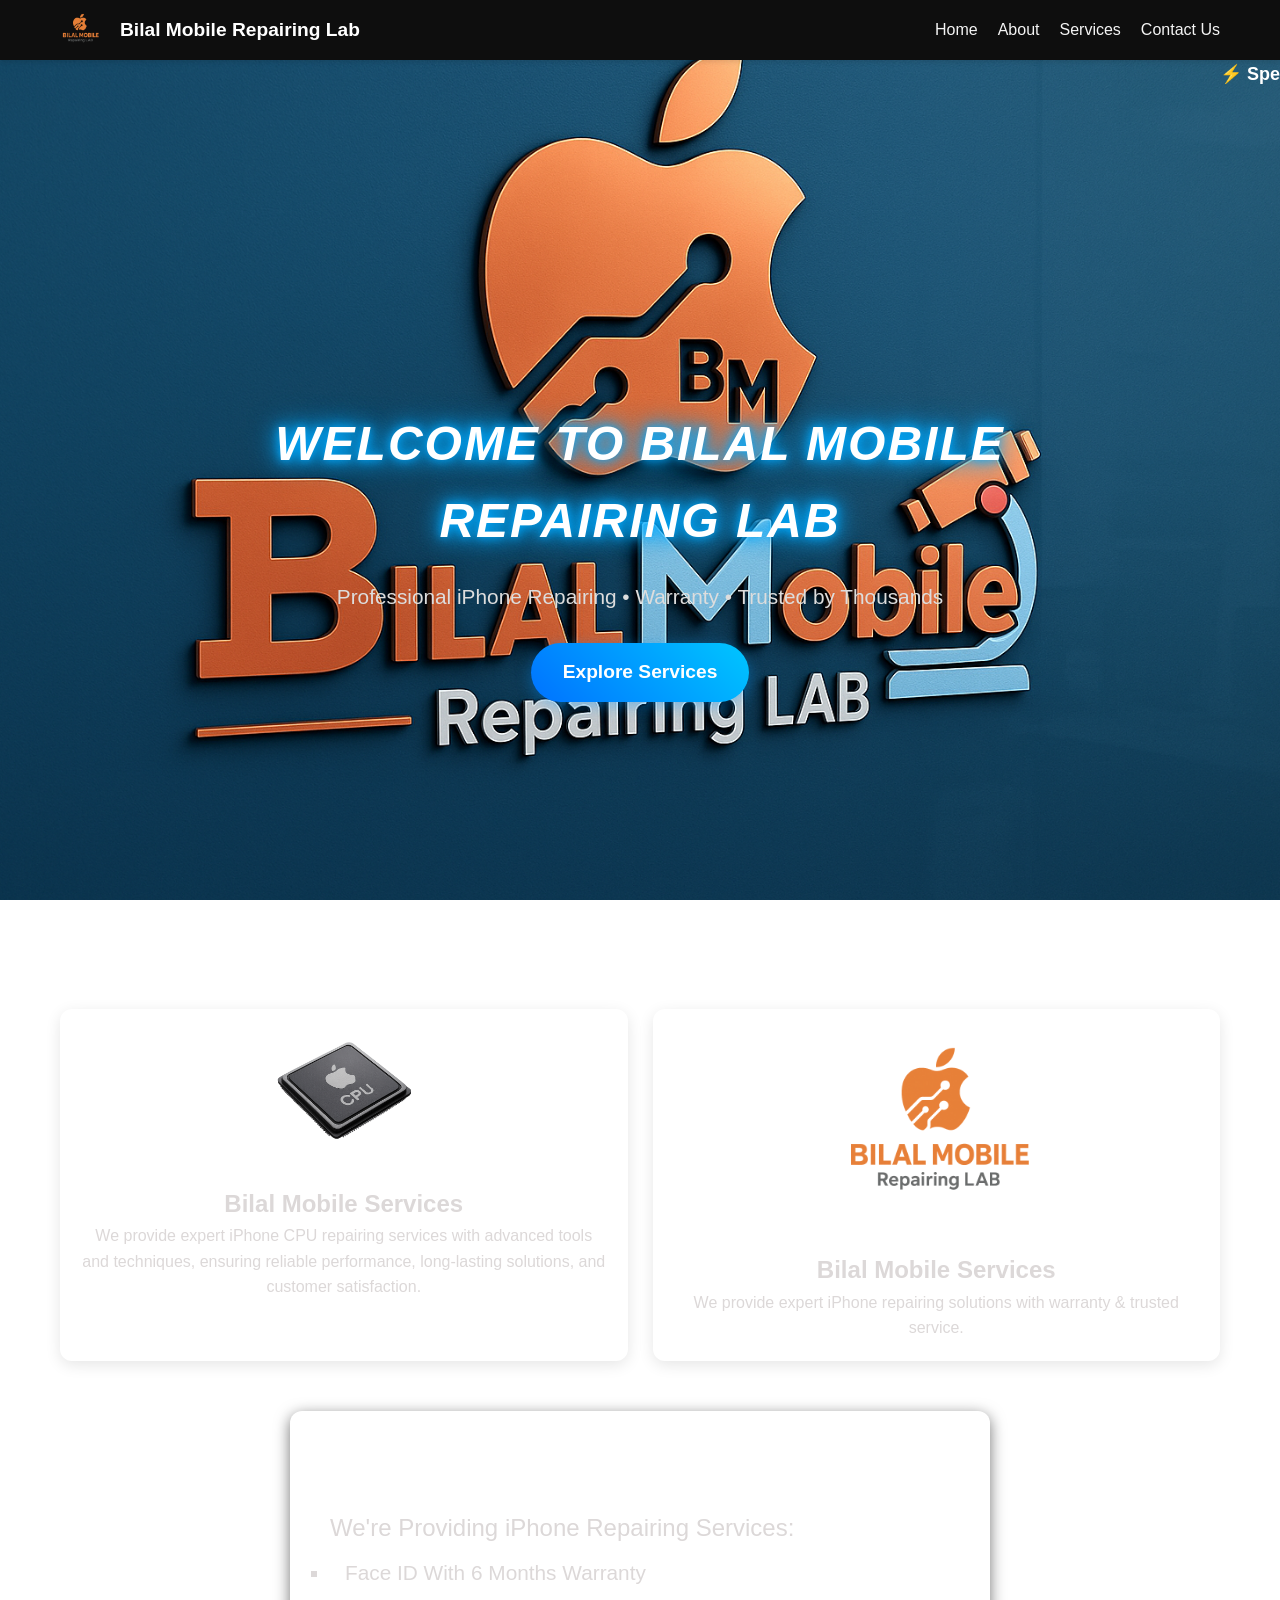
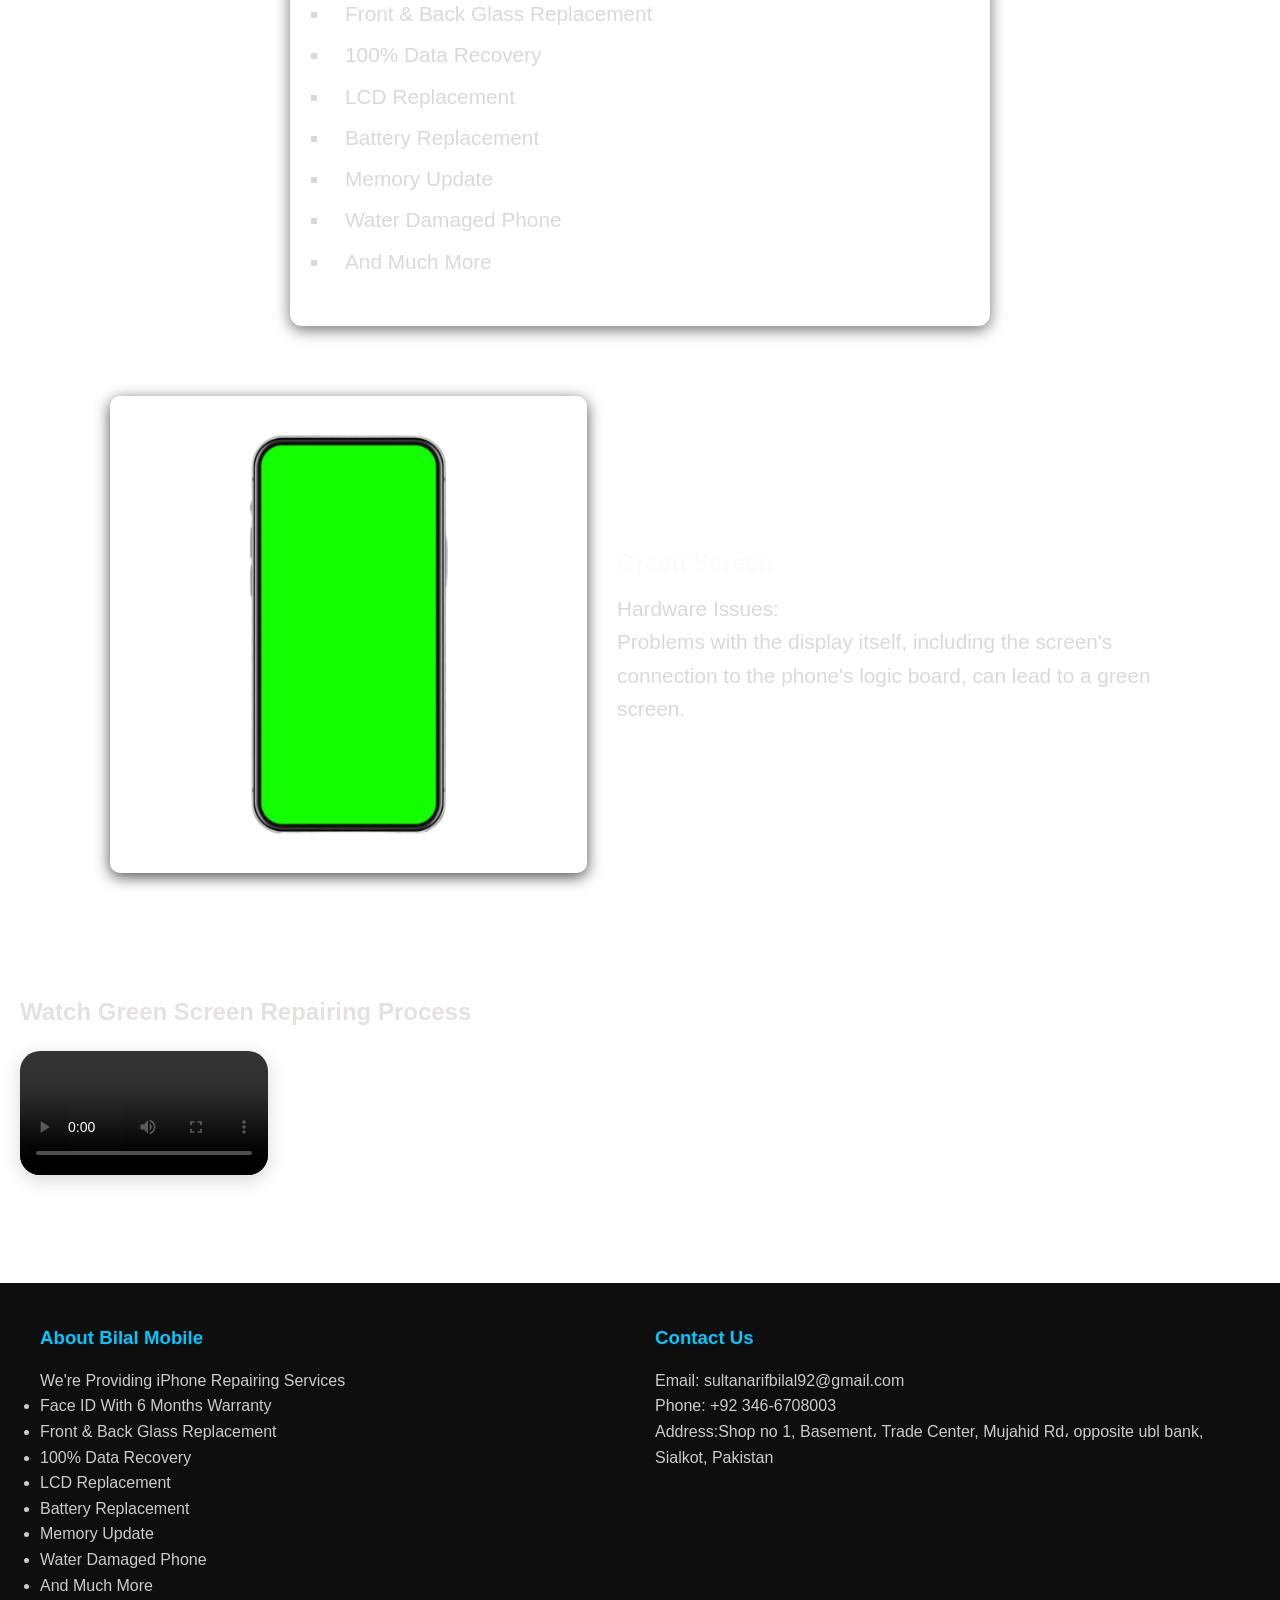
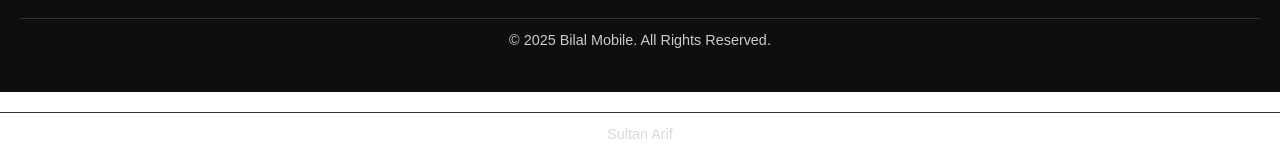
==== commit 6c2b7b8d: "Update index.html" ====
--- a/index.html
+++ b/index.html
@@ -127,6 +127,9 @@
     <p>&copy; 2025 Bilal Mobile. All Rights Reserved.</p>
   </div>
 </footer>
+  <div class="footer-bottom">
+  <div class="watermark">Sultan Arif</div>
+</div>
 
 <!-- Scripts -->
 <script>
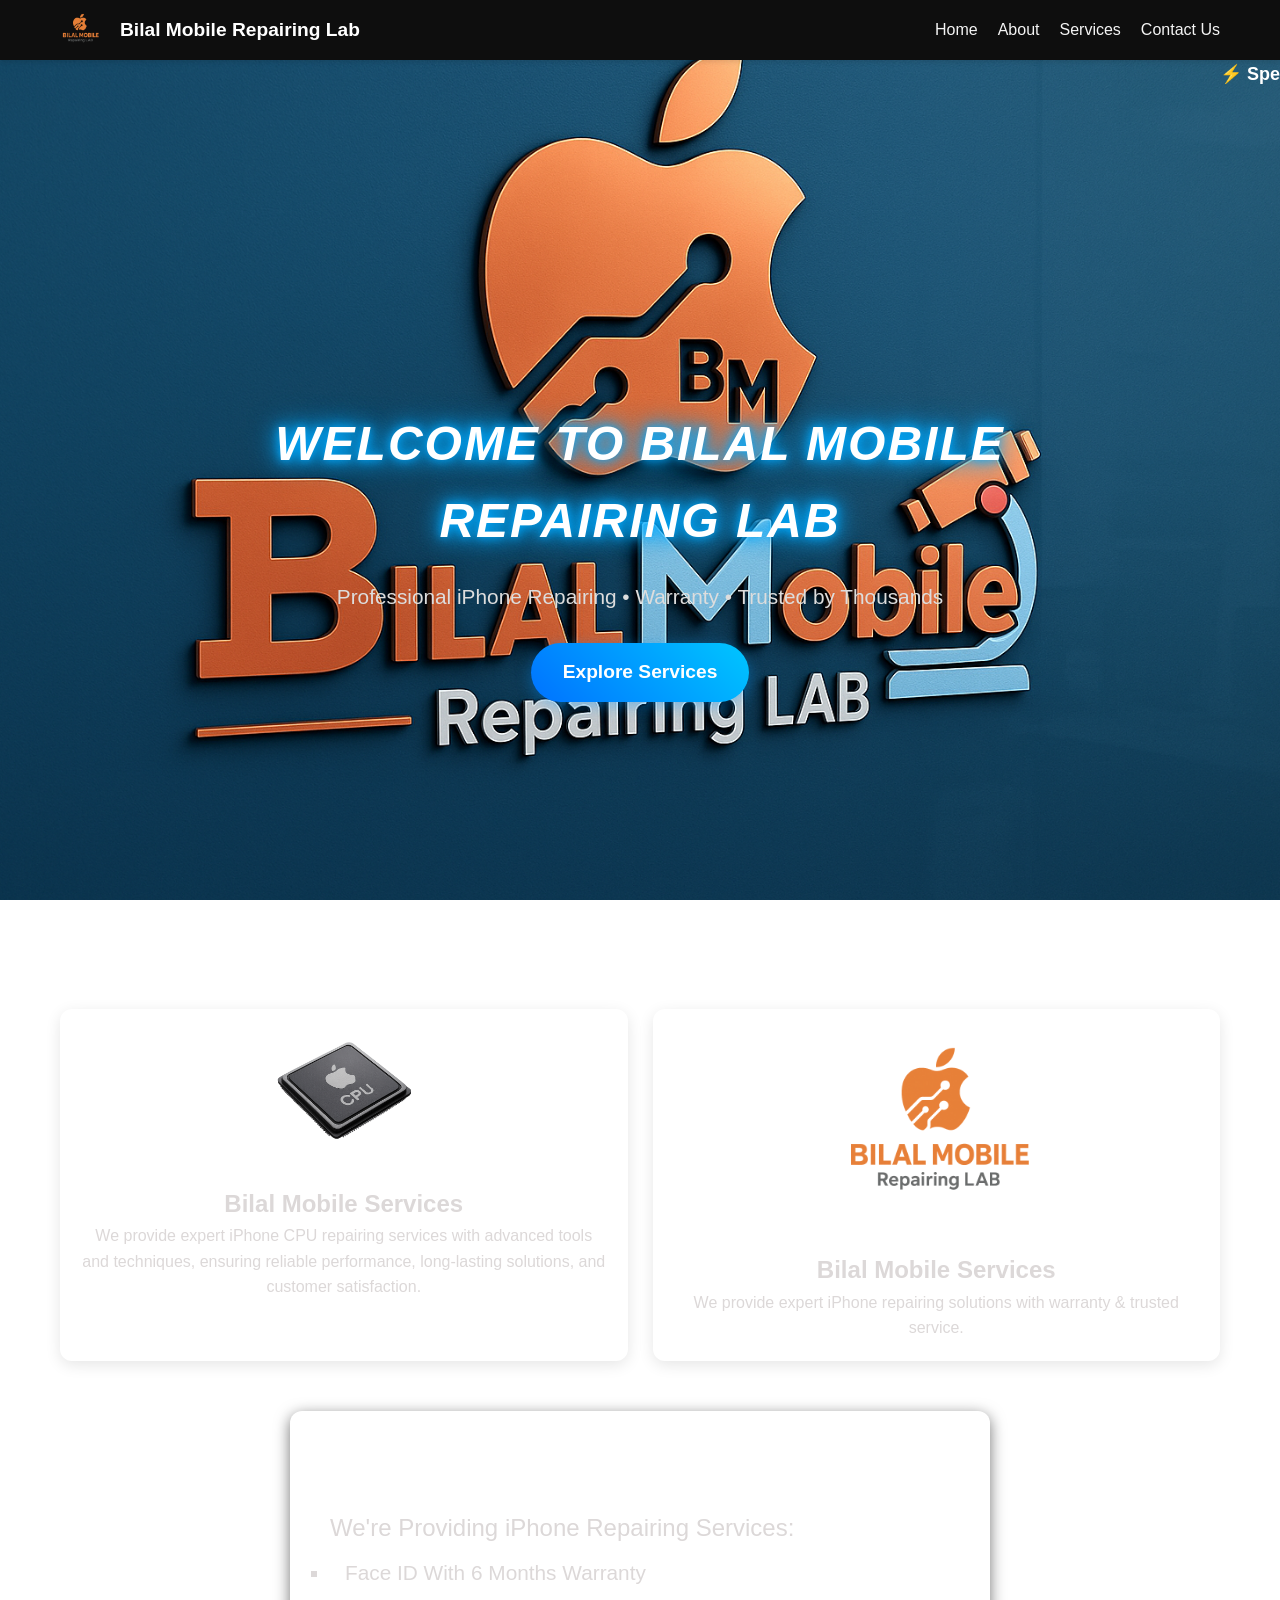
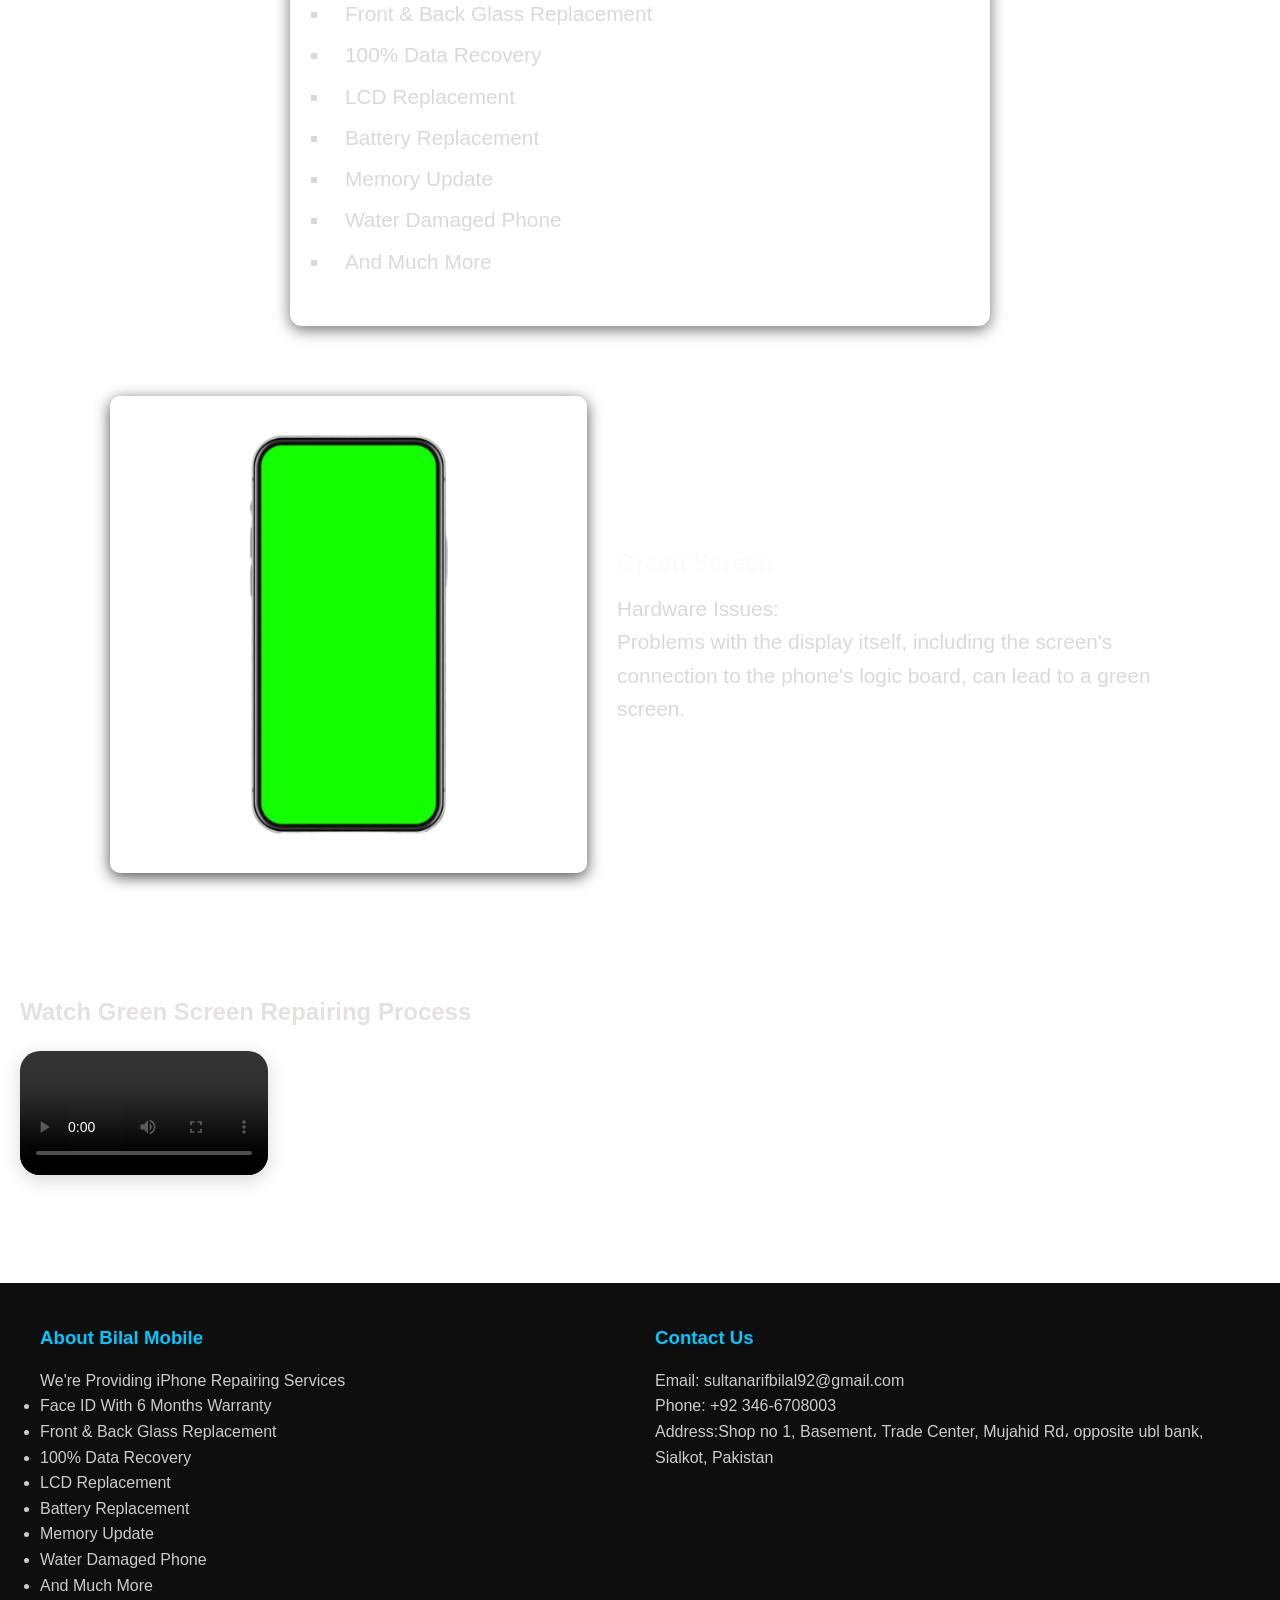
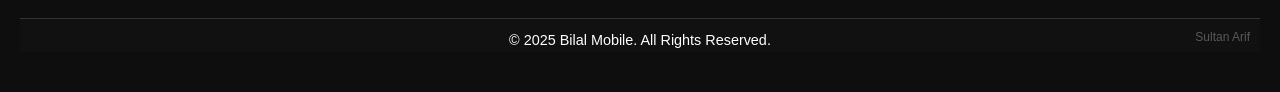
==== commit cd11fcd9: "Update index.html" ====
--- a/index.html
+++ b/index.html
@@ -125,11 +125,10 @@
   </div>
   <div class="footer-bottom">
     <p>&copy; 2025 Bilal Mobile. All Rights Reserved.</p>
+    <div class="watermark">Sultan Arif</div>
   </div>
 </footer>
-  <div class="footer-bottom">
-  <div class="watermark">Sultan Arif</div>
-</div>
+
 
 <!-- Scripts -->
 <script>
--- a/style.css
+++ b/style.css
@@ -439,3 +439,21 @@
     font-size: 14px;
   }
 }
+.footer-bottom {
+  position: relative;
+  text-align: center;
+  padding: ;
+  background: #111;
+  color: #fff;
+}
+
+.footer-bottom .watermark {
+  position: absolute;
+  bottom: 5px;
+  right: 10px;
+  font-size: 12px;
+  color: rgba(255, 255, 255, 0.3); /* halka transparent */
+  pointer-events: none; /* click disable */
+  user-select: none;   /* copy disable */
+}
+
